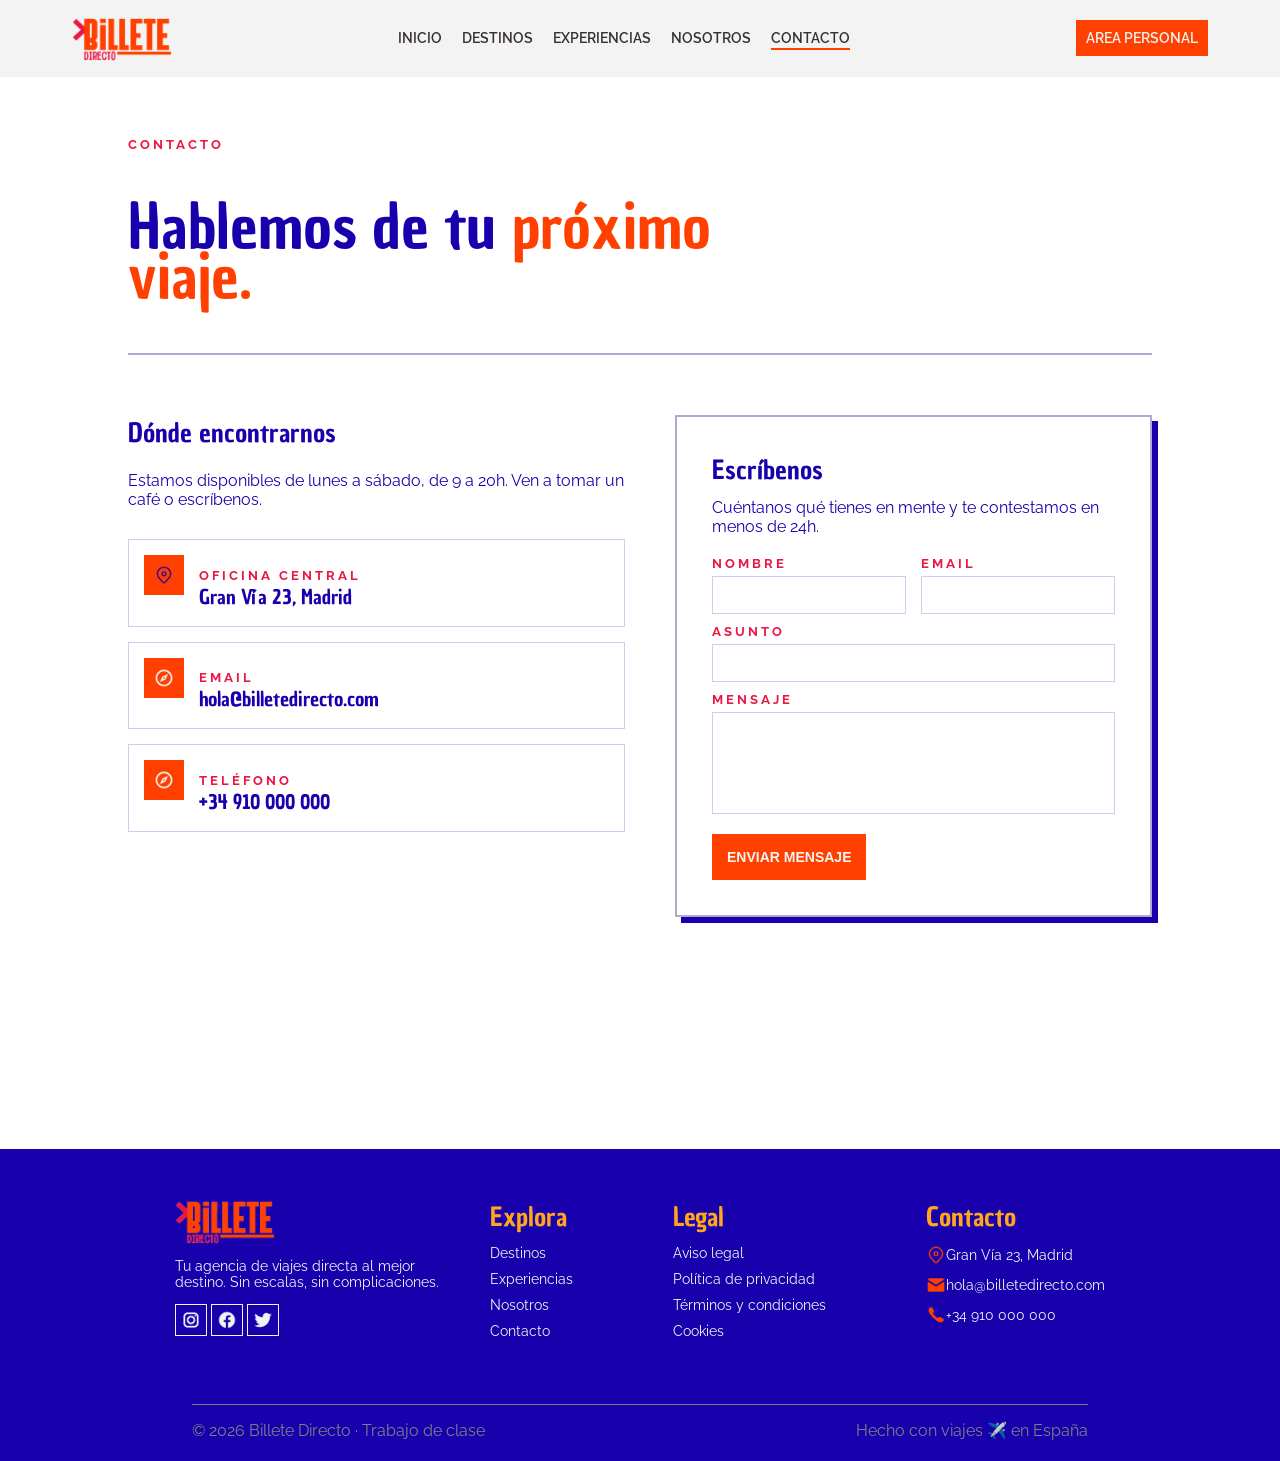
==== contacto.html @ 5093c354 "Update contanct information" ====
<!DOCTYPE html>
<html lang="en">

<head>
    <meta charset="UTF-8">
    <meta name="viewport" content="width=device-width, initial-scale=1.0">
    <title>Contacto</title>
    <link rel="stylesheet" href="styles.css">
    <link rel="stylesheet" href="stylesQuery.css">
</head>

<body>
    <header>
        <div class="header__contain">
            <img class="logo" src="/Images/logo_billeteDirecto.png" alt="">

            <div class="menu__hamburguesa" id="menu__icon">
                <img class="menu__hamburguesaImg" src="/Images/icons/menu-alt.svg" alt="Abrir menú">
            </div>

            <nav class="header__nav">
                <ul class="nav__container">
                    <li><a class="nav__text" href="index_l.html">INICIO</a></li>
                    <li><a class="nav__text" href="destinos.html">DESTINOS</a></li>
                    <li><a class="nav__text" href="experiencias.html">EXPERIENCIAS</a></li>
                    <li><a class="nav__text" href="nosotros.html">NOSOTROS</a></li>
                    <li><a class="nav__text" href="contacto.html">CONTACTO</a></li>
                    <li class="only-mobile">
                        <a class="button button--orange" href="">AREA PERSONAL</a>
                    </li>
                </ul>
            </nav>

            <a class="button button--orange button--movement button__mobile" href="">AREA PERSONAL</a>

        </div>

    </header>
    <section class="c-title">
        <p class="tag">Contacto</p>
        <h1 class="title">Hablemos de tu <span class="txt--orange"> próximo <br> viaje. </span></h1>
    </section>
    <section class="c-content">
        <div class="c-content__info">
            <h3 class="heading">Dónde encontrarnos</h3>
            <p class="text__m">Estamos disponibles de lunes a sábado, de 9 a 20h. Ven a tomar un café o escríbenos.</p>
            <ul class="c-content__list">
                <li class="c-content__item">
                    <img class="c-content__icon" src="Images/icons/ubication-blue.png" alt="Icono de ubicación">
                    <div class="c-content__details">
                        <p class="tag">Oficina central</p>
                        <h3 class="heading heading--small">Gran Vía 23, Madrid</h3>
                    </div>
                </li>
                <li class="c-content__item">
                    <img class="c-content__icon" src="Images/icons/compass.png" alt="Icono de un sobre">
                    <div class="c-content__details">
                        <p class="tag">Email</p>
                        <h3 class="heading heading--small">hola@billetedirecto.com</h3>
                    </div>
                </li>
                <li class="c-content__item">
                    <img class="c-content__icon" src="Images/icons/compass.png" alt="Icono de un teléfono">
                    <div class="c-content__details">
                        <p class="tag">Teléfono</p>
                        <h3 class="heading heading--small">+34 910 000 000</h3>
                    </div>
                </li>
            </ul>
            <div class="c-content__map">
                <iframe title="Mapa Billete Directo" src="https://www.openstreetmap.org/export/embed.html?bbox=-3.7104%2C40.4176%2C-3.6972%2C40.4246&layer=mapnik&marker=40.4211%2C-3.7038" loading="lazy"></iframe>
            </div>
        </div>
        <form class="c-content__form" action="https://formsubmit.co/your@email.com" method="POST">
            <h3 class="subtitle">Escríbenos</h3>
            <p class="text__m">Cuéntanos qué tienes en mente y te contestamos en menos de 24h.</p>
            <div class="c-content__row">
                <label class="c-content__field">
                    <span class="tag">Nombre</span>
                    <input class="c-content__input" type="text" name="name" required>
                </label>
                <label class="c-content__field">
                    <span class="tag">Email</span>
                    <input type="email" class="c-content__input" name="email" required>
                </label>
            </div>
            <label class="c-content__field">
                <span class="tag">Asunto</span>
                <input class="c-content__input" required>
            </label>
            <label class="c-content__field">
                <span class="tag">Mensaje</span>
                <textarea rows="5" class="c-content__textarea" required></textarea>
            </label>
            <button type="submit" class="button button--orange">Enviar mensaje</button>
        </form>
    </section>
    <footer class="footer">
        <div class="footer__top">
            <div class="footer__column">
                <img class="logo" src="/Images/logo_billeteDirecto.png" alt="Logotipo de Billete Directo">
                <p class="text--white">Tu agencia de viajes directa al mejor <br> destino. Sin escalas, sin
                    complicaciones.</p>
                <div class="footer__icons">
                    <img class="footer__icon footer__icon--media" src="Images/icons/instagram.png" alt="Logo Instagram">
                    <img class="footer__icon footer__icon--media" src="Images/icons/facebook.png" alt="Logo Facebook">
                    <img class="footer__icon footer__icon--media" src="Images/icons/twitter.png" alt="Logo Twitter">
                </div>
            </div>
            <div class="footer__info">
                <div class="footer__column">
                    <h3 class="heading heading--footer">Explora</h3>
                    <a href="" class="footer__link">Destinos</a>
                    <a href="" class="footer__link">Experiencias</a>
                    <a href="" class="footer__link">Nosotros</a>
                    <a href="" class="footer__link">Contacto</a>
                </div>
                <div class="footer__column">
                    <h3 class="heading heading--footer">Legal</h3>
                    <a href="" class="text__footer">Aviso legal</a>
                    <a href="" class="text__footer">Política de privacidad</a>
                    <a href="" class="text__footer">Términos y condiciones</a>
                    <a href="" class="text__footer">Cookies</a>
                </div>
                <div class="footer__column">
                    <h3 class="heading heading--footer">Contacto</h3>
                    <p class="text__footer">
                        <img class="footer__icon" src="/Images/icons/ubication.png" alt="Icono de ubicacion">
                        Gran Vía 23, Madrid
                    </p>
                    <p class="text__footer">
                        <img class="footer__icon" src="/Images/icons/mail.png" alt="Icono de correo electrónico">
                        hola@billetedirecto.com
                    </p>
                    <p class="text__footer">
                        <img class="footer__icon" src="/Images/icons/phone.png" alt="Icono de un teléfono">
                        +34 910 000 000
                    </p>
                </div>
            </div>
        </div>
        <div class="footer__bottom">
            <p class="text__m text__m--grey">© 2026 Billete Directo · Trabajo de clase</p>
            <p class="text__m text__m--grey">Hecho con viajes ✈️ en España</p>
        </div>
    </footer>
    <script src="script.js"></script>
</body>

</html>
---- styles.css ----
@import url('https://fonts.googleapis.com/css2?family=Chau+Philomene+One&family=Raleway:ital,wght@0,100..900;1,100..900&display=swap');

:root {
    --font_title: "Chau Philomene One", sans-serif;
    --font_text: "Raleway", sans-serif;
    --color_primary: #ea1744;
    --color_secondary: #ff4000;
    --color_tertiary: #ffa51f;
    --color_fourth: #1800ad; /* usado en el prototipo 0B0054 */
    --color_black: rgb(55, 48, 48);
    --color_white: rgb(243, 243, 243);
    --color_contrast: rgb(57, 44, 140, 0.4);
}

body {
    margin: 0;
    padding: 0;
    font-family: var(--font_text);
    font-size: 14px;
    overflow-x: hidden;
    color: var(--color_fourth);
}

/* #region ELEMENTS */

.logo{
    width: 100px;
    height: auto;
}

.button{
    color: var(--color_white);
    padding: 10px;
    display: inline-block;
    transition: transform 0.3s ease;
    font-weight: 600;
    font-size: 14px;
}

.button--orange{
    background-color: var(--color_secondary);
}

.button--orange:hover{
    background-color: var(--color_primary);
}

.button--white{
    background-color: rgba(0, 0, 0, 0);
    border: 1px solid var(--color_white);
}

.button--white:hover{
    background-color: var(--color_primary);
}

.button--blue{
    background-color: var(--color_fourth);
}
.button--blue:hover{
    background-color: var(--color_secondary);
}

.button--movement:hover{
    transform: translateY(-3px);
}

.button--experiences{
    display: flex;
    justify-content: center;
    align-items: center;
    font-weight: bold;
    padding: 10px;
    padding-left: 30px;
    padding-right: 30px;
    letter-spacing: 3px;
}

/* Esto hay que revisarlo porque es para darle color a la barra de desplazamiento lateral pero por ahora no funciona */
::-webkit-scrollbar-thumb {
    background: var(--color_fourth);
    border-radius: 0;
}

::-webkit-scrollbar-track {
    background: #fdfbf7;
}

/* #endregion */

/* #region TEXT*/

a {
    text-decoration: none;
}

ul, nav{
    list-style: none;
}

ul, nav{
    list-style: none;
}

h1{
    font-family: var(--font_title);
    color: var(--color_fourth);
    font-size: 3.8rem;
    line-height: 50px;
    font-weight: 500;
}

h2 {
    font-family: var(--font_title);
    font-size: 3rem;
    line-height: 50px;
    font-weight: 500;
}

h3 {
    font-family: var(--font_title);
    font-size: 26px;
    font-weight: 500;
}

.tag{
    color: var(--color_primary);
    font-family: var(--font_text);
    text-transform: uppercase;
    font-weight: 700;
    letter-spacing: 3px;
    font-size: 0.8rem;
}

.subtitle{
    margin: 0;
}

.heading{
    margin: 0px;
}

.heading--footer{
    color:var(--color_tertiary);
    margin-bottom: 10px;
    margin-top: 0px;
}

.heading--small{
    font-size: 20px !important;
}

.text__m{
    font-size: 16px;
}

.text__m--experiences{
    text-align: center;
    margin-bottom: 30px;
}

.text__m--grey{
    color: rgb(128, 127, 134);
}

.txt--orange{
    color: var(--color_secondary);
}

.txt--white{
    color: var(--color_white);
}

.txt--yellow{
    color: var(--color_tertiary);
}

/* #endregion */

/* #region ---------------------------------HEADER-------------------------------- */

header{
    align-items: center;
    background-color: var(--color_white);
    width: 100%;
}

.header__contain{
    display: flex;
    align-items: center;
    justify-content: space-between;
    padding: 1rem 2rem;
    max-width: 1200px;  /* El ancho máximo que quieras que tenga tu web */
    margin: 0 auto;     /* Centra el bloque en la pantalla sin romper el width */
    box-sizing: border-box;
    position: relative;

}

.header__nav{
    display: flex;
    width: auto;
}

.nav__container{
    display: flex;
    justify-content: center;
    align-items: center;
    margin: 0;
    padding: 0;
    gap: 20px;
    
}

.nav__text{
    color: var(--color_black);
    font-family: var(--font_text);
    font-weight: 600;
    font-size: 14px;
    padding-bottom: 2px;
    border-bottom: 2px solid transparent;
}

.nav__text:hover,
.nav__text.active{
    border-bottom: 2px solid var(--color_secondary);
    
}

.menu__hamburguesa{
    display: none;
    cursor: pointer;
}

.menu__hamburguesaImg {
    width: 30px;
}

.only-mobile{
    display: none;
}

/* #endregion */

/* #region ---------------------------------FOOTER-------------------------------- */

.footer {
    width: 100%;
    background-color: var(--color_fourth);
    display: flex;
    flex-direction: column;
    justify-content: space-between;
    align-items: center;
    color: var(--color_white);
}

.footer__top{
    width: 80%;
    display: flex;
    justify-content: center;
    align-items:start;
    gap: 5%;
    margin: 50px;
}

.footer__info{
    width: max-content;
    min-width: 60%;
    display: flex;
    justify-content: space-between;
    align-items:start;
    margin: 0px;
}

.footer__column{
    display: flex;
    flex-direction: column;
}

.footer__bottom {
    width: 70%;
    display: flex;
    justify-content: space-between;
    align-items: center;
    margin: 5px;
    border-top: 1px solid rgb(128, 127, 134);
}

.footer__icon{
    width: 20px;
    padding: 0px;
}

.footer__icon--media{
    border: 1px solid var(--color_white);
    padding: 5px;
}

.footer__icon--media:hover{
    background-color: var(--color_secondary);
}

.footer__link{
    color: var(--color_white);
    margin-bottom: 10px;
}

.footer__link:hover{
    color: var(--color_tertiary);
}

.text__footer{
    color: var(--color_white);
    margin: 0px;
    margin-bottom: 10px;
    display: flex;
    align-items: center;
}

/* #endregion */

/* #region -------------------------PAGINA DE EXPERIENCIAS------------------------- */
/* ---------------------------------HERO-------------------------------- */

.e-hero{ /* Todos los ssection deben ser width 80% */
    display: flex;
    flex-direction: column;
    justify-content: center;
    width: 80%;
}

.a-hero_title{
    color: var(--color_secondary);
    text-shadow: 2px 3px 0px rgb(70, 70, 70, 0.75);
    font-size: 60px;
}

/* ---------------------------------Destinations-------------------------------- */

.a-destinations {
    display: flex;
    flex-direction: column;

}

.a-destinations__banners {
    display: flex;
    flex-direction: column;
    justify-content: center;
    align-items: center;
}

.a-destinations__title{
    width: 93.5%;
    text-align: left;
    color: var(--color_secondary);
}

.a-carrousel {
    display: flex;
    justify-content: center;
    align-items: center;
    width: 95%;
}

.a-carrousel__card {
    display: flex;
    flex-direction: column;
    align-items: center;
    border-radius: 20px;
    width: 24.7%;
    min-width: 16, 7%;

    padding: 0 12px;
    overflow: hidden;
    position: relative;

}

.a-carrousel__img-container {
    width: 100%;
    height: 100%;
    border-radius: 10px;
    overflow: hidden;
    position: relative;
}

.a-carrousel__img {
    display: block;
    object-fit: cover;
    width: 100%;
    height: 100%;
    border-radius: 10px;
    transition: transform .3s ease-in-out;

}

.a-carrousel__img:hover {
    transform: scale(1.15);
}

.a-carrousel__text {
    margin-top: 10px;
    font-weight: 700;
    width: 100%;
    text-align: left;
}

.a-carrousel__text--small{
    margin: 0;
    font-weight: 500;
    color: var(--color_contrast);
    width: 100%;
    text-align: left;
}

/* #endregion */

/* #region ---------------------------------HOME - ALEJANDRO-------------------------------- */
.destinations{
    display: flex;
    flex-direction: column;
    align-items: center;
    justify-content: center;
    width: 100%;
    margin-top: 100px;
}

.destinations__container{
    display: flex;
    flex-direction: column;
    width: 80%;
    gap: 5px;
}

.destinations__top{
    display: flex;
    justify-content: space-between;
    align-items:end;
}

.destinations__button{
    font-family: var(--font_text);
    background-color: transparent;
    font-size: 0.9rem;
    font-weight: 700;
    border: none;
    letter-spacing: 2px;
    display: flex;
    align-items: center;
    justify-content: center;
    gap: 10px;
}

.destinations__arrow{
    width: 24px;
    height: 24px;
    fill: none;
    stroke: currentColor;
    stroke-width: 2;
}

.destinations__cards{
    display: grid;
    grid-template-columns: repeat(3, 1fr);
    gap: 30px;
    width: 100%;
    margin-top: 50px;
}

.card{
    border: 2px solid var(--color_contrast);
    width: 100%;
}

.card--padding{
    padding: 20px;
}

.card__img{
    width: 100%;
    height: 250px;
    object-fit: cover;
}

.card__texts{
    padding: 5px 25px;
}

.card__text{
    letter-spacing: 1px;
    font-size: 0.83rem;
    margin-bottom: -25px;
}

.card__text2{
    font-size: 0.9rem;
    margin-top: -20px;
}

.card__price{
    display: flex;
    justify-content: space-between;
    align-items: center;
    padding: 0 25px;
    height: 80px;
}

.card__text--price{
    color: rgb(153, 153, 153);
    margin: 0;
}

.card__priceText{
    color: var(--color_secondary);
    font-family: var(--font_title);
    font-size: 1.5rem;
    margin: 0;
}   

.card__divider{
    border: none;
    border-top: 1px solid var(--color_contrast);
    margin: 0;
    width: 90%;
    margin-left: 25px;
}

.card__tag{
    background-color: var(--color_secondary);
    color: white;
    padding: 6px 12px;
    letter-spacing: 2px;
    font-size: 0.75rem;
    margin-bottom: -25px;
    font-weight: 600;
    width: fit-content;
    position: relative;
    bottom: 235px;
    left: 20px;
}

.card__tag--rating{
    background-color: white;
    font-weight: 700;
    bottom: 50px;
    left: 430px;
}

/* #endregion */

/* #region ---------------------------------HOME - LAURA-------------------------------- */

.travel{
    width: 100%;
    display: flex;
    flex-direction: column;
    align-items: center;
    margin-bottom: 40px;
}

.travel__container{
    width: 80%;
}

.travel__items{
    display: flex;
    justify-content: space-between;
    align-items: center;
    gap: 20px;
    margin: 20px;
    margin-top: 40px;
}

.travel__icon{
    width: 25px;
    background-color: var(--color_secondary);
    padding: 15px;
    margin-bottom: 10px;
}

.experiences{
    width: 100%;
    background-color: var(--color_tertiary);
    display: flex;
    flex-direction: column;
    justify-content: center;
    align-items: center;
    padding-top: 90px;
    padding-bottom: 90px;
}

/* #endregion */


/* #region --------------------------------- CONTACTO -------------------------------- */

.c-title{
    width: 80%;
    margin: 60px auto 30px auto;
    justify-content: center;
    align-items: center;
    border-bottom: 2px solid var(--color_contrast);
}

.c-content{
    width: 80%;
    margin: 60px auto 30px auto;
    display: flex;
    justify-content: center;
    align-items: flex-start;
    gap: 50px;
}

.c-content__info {
    width: 50%;
    display: flex;
    flex-direction: column;
    gap: 20px;
}

.c-content__info .heading {
    margin-bottom: 0px;
    margin-top: 0px;
}

.c-content__info .tag {
    margin-bottom: 0px;
}

.c-content__info .text__m {
    margin-bottom: 0px;
    margin-top: 0px;
}

.c-content__list {
    margin-top: 10px;
}

.c-content__form {
    width: 40%;
    display: flex;
    flex-direction: column;
    gap: 10px;
    padding: 35px;
    border: 2px solid var(--color_contrast);
    box-shadow: 6px 6px 0 var(--color_fourth);
}

.c-content__form .heading {
    margin-bottom: 0px;
}

.c-content__form .text__m {
    margin-top: 0px;
    margin-bottom: 10px;
}

.c-content__field {
    min-width: 0;
    gap: 3px;
}

.c-content__list {
    display: flex;
    flex-direction: column;
    gap: 15px;
    padding: 0;
}

.c-content__item {
    display: flex;
    align-items: flex-start;
    gap: 15px;
    border: 1px solid rgba(24, 0, 173, 0.2);
    padding: 15px;
}

.c-content__icon {
    width: 20px;
    padding: 10px;
    background-color: var(--color_secondary);
    flex-shrink: 0;
}

.c-content__details {
    display: flex;
    flex-direction: column;
}

.c-content__map iframe {
    width: 100%;
    height: 250px;
    border: none;
}

.c-content__row {
    display: flex;
    gap: 15px;
}

.c-content__field {
    display: flex;
    flex-direction: column;
    width: 100%;
    gap: 5px;
}

.c-content__input,
.c-content__textarea {
    min-width: 0;
    padding: 10px;
    border: 1px solid rgba(24, 0, 173, 0.2);
    font-family: var(--font_text);
}

.c-content__textarea {
    resize: none;
}

.c-content__form .button {
    border: 0px;
    margin-top: 10px;
    padding: 15px;
    width: fit-content;
    text-transform: uppercase;
}

/* #endregion*/


/* #region --------------------------------- LOG IN -------------------------------- */

.l-log {
    width: 100%;
    min-height: 85vh;
    display: flex;
}

.l-form {
    width: 30%;
    display: flex;
    flex-direction: column;
    justify-content: center;
    padding: 60px 80px;
    gap: 15px;
}

.l-form__row {
    display: flex;
    gap: 15px;
}

.l-form__field {
    display: flex;
    flex-direction: column;
    gap: 5px;
    width: 100%;
}

.l-form__input {
    width: 100%;
    padding: 12px;
    border: 1px solid rgba(24, 0, 173, 0.2);
    font-family: var(--font_text);
}

.l-form .button {
    margin-top: 10px;
    width: fit-content;
    min-width: 200px;
    padding: 15px;
    justify-content: center;
    border: 0px;
}

.l-img {
    width: 55%;
    background-image: url(Images/Amsterdam.png);
    display: flex;
    flex-direction: column;
    justify-content: space-between;
    align-items:flex-start;
    padding: 40px;
    gap: 20px;
}

.l-img__content{
    display: flex;
    flex-direction: column;
    gap: 10px;
}

.l-img .logo {
    width: 140px;
}

.l-img .title {
    margin: 0;
    color: var(--color_white);
}

.l-img p {
    color: var(--color_white);
}

/* #endregion */
---- stylesQuery.css ----
@media (max-width: 900px) {

    /* #region -----MENU HAMBURGUESA----- */
    
    .menu__hamburguesa {
        display: block;
    }

    .header__nav {
        display: none;
        position: absolute;
        top: 70px;
        /* Ajusta según la altura de tu header */
        left: 0;
        width: 100%;
        background-color: var(--color_white);
        box-shadow: 0 10px 15px rgba(0, 0, 0, 0.1);
        z-index: 100;
    }

    .header__nav.show {
        display: flex;
    }

    .nav__container {
        flex-direction: column;
        /* Lista hacia abajo */
        width: 100%;
        padding: 20px 0;
        gap: 15px;
    }

    .button__mobile {
        display: none;
    }

    .only-mobile {
        display: block;
        width: 100%;
        text-align: center;
        margin-top: 10px;
        /* Separación extra */
    }

    .button:hover {
        transform: inherit;
    }

    /* #endregion */

    /* #region -----FOOTER----- */

    .footer__top{
        flex-direction: column;
        align-items: center ;
    }

    .footer__info {
        width: 100%;
        min-width: auto;
        justify-content: space-between;
        gap: 30px;
        flex-wrap: wrap;
        margin-top: 20px;
        margin-bottom: 0px;
    }

    .footer__bottom{
        gap: 15px;
    }

    /* #endregion*/

}

@media (max-width:700px ){
    
    /* #region -----FOOTER----- */

    .footer__top {
        margin: 30px 20;
        gap: 30px;
    }

    /* #endregion */

    /* #region -----CONTACT----- */

    .c-title,
    .c-content {
        width: 90%;
    }

    .c-content {
        flex-direction: column;
        justify-content: center;
        align-items: center;
        gap: 40px;
    }

    .c-content__info,
    .c-content__form {
        width: 80%;
    }

    .c-content__row {
        flex-direction: column;
    }

    /* #endregion*/

    /* #region -----LOG IN----- */

    .l-log {
        flex-direction: column;
        overflow-x: hidden;
    }

    .l-form{
        width: 80%;
    }

    .l-form__input{
        width: 80%;
    }

    .l-img{
        display: none;
    }

    /* #endregion */

}

@media (max-width:600px ){

    /* #region ----- HOME - LAURA ----- */

    .travel__items {
        flex-direction: column;
        gap: 20px;
    }

    .travel__items .card {
        display: grid;
        grid-template-columns: auto 1fr;
        column-gap: 15px;
        row-gap: 8px;
        align-items: start;
    }

    .travel__icon {
        width: 22px;
        padding: 12px;
        margin-bottom: 12px;
        grid-row: 1 / 3;   
        margin: 0;
    }

    .travel__items .card h3 {
        grid-column: 2;
        margin: 0;
    }

    .travel__items .card p {
        grid-column: 2;
        margin: 0;
    }

    .subtitle {
        font-size: 2rem;
        line-height: 38px;
    }

    .heading {
        font-size: 22px;
    }

    .text__m {
        font-size: 15px;
        line-height: 24px;
    }

    /* #endregion */

}
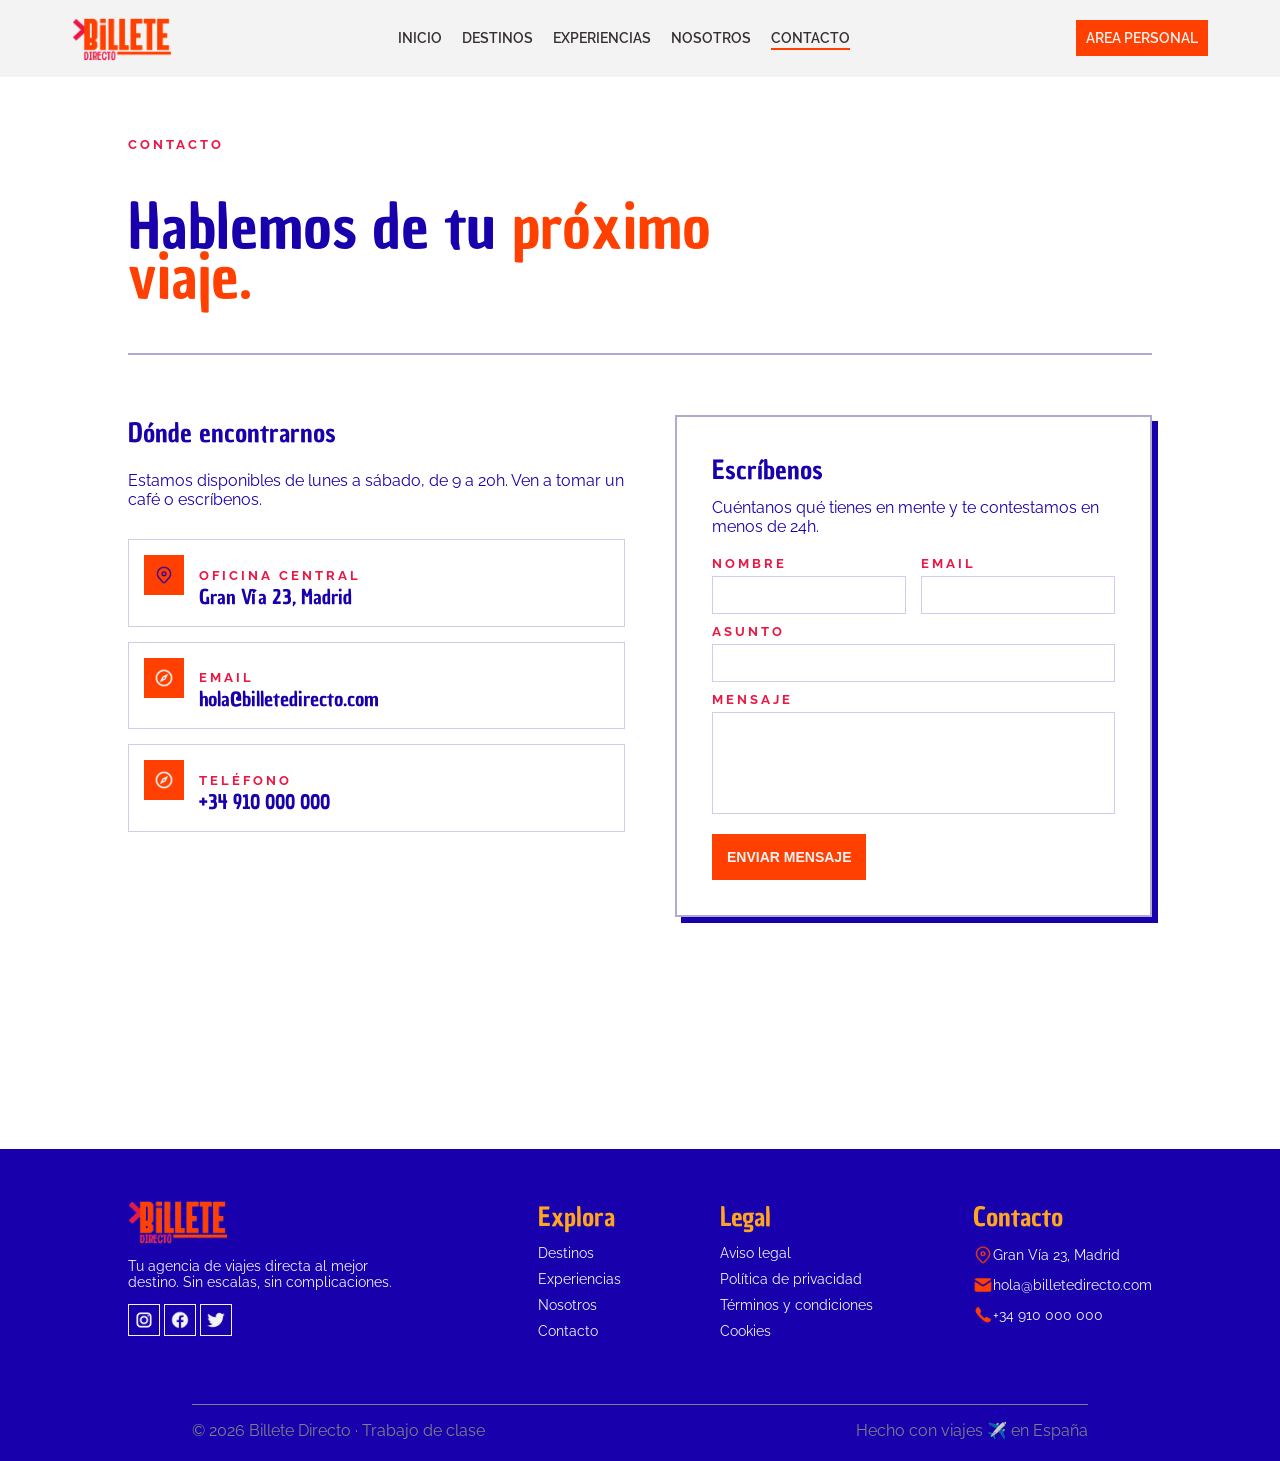
==== commit 9c6e317a: "update header" ====
--- a/contacto.html
+++ b/contacto.html
@@ -20,13 +20,13 @@
 
             <nav class="header__nav">
                 <ul class="nav__container">
-                    <li><a class="nav__text" href="index_l.html">INICIO</a></li>
+                    <li><a class="nav__text" href="index.html">INICIO</a></li>
                     <li><a class="nav__text" href="destinos.html">DESTINOS</a></li>
                     <li><a class="nav__text" href="experiencias.html">EXPERIENCIAS</a></li>
                     <li><a class="nav__text" href="nosotros.html">NOSOTROS</a></li>
                     <li><a class="nav__text" href="contacto.html">CONTACTO</a></li>
                     <li class="only-mobile">
-                        <a class="button button--orange" href="">AREA PERSONAL</a>
+                        <a class="button button--orange" href="registro.html">AREA PERSONAL</a>
                     </li>
                 </ul>
             </nav>
--- a/styles.css
+++ b/styles.css
@@ -6,7 +6,8 @@
     --color_primary: #ea1744;
     --color_secondary: #ff4000;
     --color_tertiary: #ffa51f;
-    --color_fourth: #1800ad; /* usado en el prototipo 0B0054 */
+    --color_fourth: #1800ad;
+    /* usado en el prototipo 0B0054 */
     --color_black: rgb(55, 48, 48);
     --color_white: rgb(243, 243, 243);
     --color_contrast: rgb(57, 44, 140, 0.4);
@@ -23,12 +24,12 @@
 
 /* #region ELEMENTS */
 
-.logo{
+.logo {
     width: 100px;
     height: auto;
 }
 
-.button{
+.button {
     color: var(--color_white);
     padding: 10px;
     display: inline-block;
@@ -37,35 +38,36 @@
     font-size: 14px;
 }
 
-.button--orange{
+.button--orange {
     background-color: var(--color_secondary);
 }
 
-.button--orange:hover{
+.button--orange:hover {
     background-color: var(--color_primary);
 }
 
-.button--white{
+.button--white {
     background-color: rgba(0, 0, 0, 0);
     border: 1px solid var(--color_white);
 }
 
-.button--white:hover{
+.button--white:hover {
     background-color: var(--color_primary);
 }
 
-.button--blue{
+.button--blue {
     background-color: var(--color_fourth);
 }
-.button--blue:hover{
+
+.button--blue:hover {
     background-color: var(--color_secondary);
 }
 
-.button--movement:hover{
+.button--movement:hover {
     transform: translateY(-3px);
 }
 
-.button--experiences{
+.button--experiences {
     display: flex;
     justify-content: center;
     align-items: center;
@@ -94,15 +96,17 @@
     text-decoration: none;
 }
 
-ul, nav{
+ul,
+nav {
     list-style: none;
 }
 
-ul, nav{
+ul,
+nav {
     list-style: none;
 }
 
-h1{
+h1 {
     font-family: var(--font_title);
     color: var(--color_fourth);
     font-size: 3.8rem;
@@ -123,7 +127,7 @@
     font-weight: 500;
 }
 
-.tag{
+.tag {
     color: var(--color_primary);
     font-family: var(--font_text);
     text-transform: uppercase;
@@ -132,16 +136,16 @@
     font-size: 0.8rem;
 }
 
-.subtitle{
+.subtitle {
     margin: 0;
 }
 
-.heading{
+.heading {
     margin: 0px;
 }
 
-.heading--footer{
-    color:var(--color_tertiary);
+.heading--footer {
+    color: var(--color_tertiary);
     margin-bottom: 10px;
     margin-top: 0px;
 }
@@ -150,28 +154,32 @@
     font-size: 20px !important;
 }
 
-.text__m{
+.heading--small{
+    font-size: 20px !important;
+}
+
+.text__m {
     font-size: 16px;
 }
 
-.text__m--experiences{
+.text__m--experiences {
     text-align: center;
     margin-bottom: 30px;
 }
 
-.text__m--grey{
+.text__m--grey {
     color: rgb(128, 127, 134);
 }
 
-.txt--orange{
+.txt--orange {
     color: var(--color_secondary);
 }
 
-.txt--white{
+.txt--white {
     color: var(--color_white);
 }
 
-.txt--yellow{
+.txt--yellow {
     color: var(--color_tertiary);
 }
 
@@ -179,40 +187,40 @@
 
 /* #region ---------------------------------HEADER-------------------------------- */
 
-header{
+header {
     align-items: center;
     background-color: var(--color_white);
     width: 100%;
 }
 
-.header__contain{
+.header__contain {
     display: flex;
     align-items: center;
     justify-content: space-between;
     padding: 1rem 2rem;
-    max-width: 1200px;  /* El ancho máximo que quieras que tenga tu web */
-    margin: 0 auto;     /* Centra el bloque en la pantalla sin romper el width */
+    max-width: 1200px; /* El ancho máximo que quieras que tenga tu web */
+    margin: 0 auto; /* Centra el bloque en la pantalla sin romper el width */
     box-sizing: border-box;
     position: relative;
 
 }
 
-.header__nav{
+.header__nav {
     display: flex;
     width: auto;
 }
 
-.nav__container{
+.nav__container {
     display: flex;
     justify-content: center;
     align-items: center;
     margin: 0;
     padding: 0;
     gap: 20px;
-    
-}
-
-.nav__text{
+
+}
+
+.nav__text {
     color: var(--color_black);
     font-family: var(--font_text);
     font-weight: 600;
@@ -222,12 +230,12 @@
 }
 
 .nav__text:hover,
-.nav__text.active{
+.nav__text.active {
     border-bottom: 2px solid var(--color_secondary);
-    
-}
-
-.menu__hamburguesa{
+
+}
+
+.menu__hamburguesa {
     display: none;
     cursor: pointer;
 }
@@ -236,7 +244,7 @@
     width: 30px;
 }
 
-.only-mobile{
+.only-mobile {
     display: none;
 }
 
@@ -254,12 +262,14 @@
     color: var(--color_white);
 }
 
-.footer__top{
+.footer__top {
     width: 80%;
     display: flex;
     justify-content: center;
     align-items:start;
     gap: 5%;
+    justify-content: space-between;
+    align-items: start;
     margin: 50px;
 }
 
@@ -286,30 +296,30 @@
     border-top: 1px solid rgb(128, 127, 134);
 }
 
-.footer__icon{
+.footer__icon {
     width: 20px;
     padding: 0px;
 }
 
-.footer__icon--media{
+.footer__icon--media {
     border: 1px solid var(--color_white);
     padding: 5px;
 }
 
-.footer__icon--media:hover{
+.footer__icon--media:hover {
     background-color: var(--color_secondary);
 }
 
-.footer__link{
+.footer__link {
     color: var(--color_white);
     margin-bottom: 10px;
 }
 
-.footer__link:hover{
+.footer__link:hover {
     color: var(--color_tertiary);
 }
 
-.text__footer{
+.text__footer {
     color: var(--color_white);
     margin: 0px;
     margin-bottom: 10px;
@@ -322,26 +332,53 @@
 /* #region -------------------------PAGINA DE EXPERIENCIAS------------------------- */
 /* ---------------------------------HERO-------------------------------- */
 
-.e-hero{ /* Todos los ssection deben ser width 80% */
-    display: flex;
-    flex-direction: column;
-    justify-content: center;
-    width: 80%;
-}
-
-.a-hero_title{
-    color: var(--color_secondary);
-    text-shadow: 2px 3px 0px rgb(70, 70, 70, 0.75);
-    font-size: 60px;
-}
-
-/* ---------------------------------Destinations-------------------------------- */
-
-.a-destinations {
-    display: flex;
-    flex-direction: column;
-
-}
+.e-title{
+    margin-top: 5px;
+    margin-bottom: 15px;
+}
+
+.e-hero{
+    display: flex;
+    flex-direction: column;
+    width: 100%;
+    justify-content: center;
+    align-items: center;
+}
+
+.e-hero__container{
+    display: flex;
+    flex-direction: column;
+    width: 80%;
+    justify-content: center;
+    border-bottom: 2px solid var(--color_contrast);
+    margin-top: 60px;
+}
+
+/* -----------------------------EXPERIENCES---------------------------- */
+
+.e-experiences{
+    display: flex;
+    flex-direction: column;
+    width: 100%;
+    justify-content: center;
+    align-items: center;
+}
+
+.e-experiencres__container{
+    display: flex;
+    flex-direction: column;
+    width: 80%;
+    justify-content: center;
+}
+
+.card.card__row{
+    display: flex;
+    flex-direction: row; /* Alinea imagen e info en horizontal */
+    align-items: stretch;
+    overflow: hidden;
+}
+
+/* #region OBSOLETO EXPERIENCIAS ---------------------------------Destinations-------------------------------- */
 
 .a-destinations__banners {
     display: flex;
@@ -350,7 +387,7 @@
     align-items: center;
 }
 
-.a-destinations__title{
+.a-destinations__title {
     width: 93.5%;
     text-align: left;
     color: var(--color_secondary);
@@ -406,7 +443,7 @@
     text-align: left;
 }
 
-.a-carrousel__text--small{
+.a-carrousel__text--small {
     margin: 0;
     font-weight: 500;
     color: var(--color_contrast);
@@ -417,7 +454,7 @@
 /* #endregion */
 
 /* #region ---------------------------------HOME - ALEJANDRO-------------------------------- */
-.destinations{
+.destinations {
     display: flex;
     flex-direction: column;
     align-items: center;
@@ -426,20 +463,20 @@
     margin-top: 100px;
 }
 
-.destinations__container{
+.destinations__container {
     display: flex;
     flex-direction: column;
     width: 80%;
     gap: 5px;
 }
 
-.destinations__top{
+.destinations__top {
     display: flex;
     justify-content: space-between;
-    align-items:end;
-}
-
-.destinations__button{
+    align-items: end;
+}
+
+.destinations__button {
     font-family: var(--font_text);
     background-color: transparent;
     font-size: 0.9rem;
@@ -450,55 +487,68 @@
     align-items: center;
     justify-content: center;
     gap: 10px;
-}
-
-.destinations__arrow{
+    color: var(--color_fourth);
+    transition: 0.2s;
+}
+
+.destinations__button:hover{
+    color: var(--color_secondary);
+}
+
+.destinations__button:hover .destinations__arrow{
+    transform: translateX(-5px);
+}
+
+.destinations__arrow {
     width: 24px;
     height: 24px;
     fill: none;
     stroke: currentColor;
     stroke-width: 2;
-}
-
-.destinations__cards{
+    transition: 0.2s;
+}
+
+.destinations__cards {
     display: grid;
     grid-template-columns: repeat(3, 1fr);
     gap: 30px;
     width: 100%;
-    margin-top: 50px;
-}
-
-.card{
+    margin: 50px 0 100px;
+}
+
+.card {
     border: 2px solid var(--color_contrast);
     width: 100%;
-}
-
-.card--padding{
+    background-color: white;
+    position: relative;
+}
+
+.card--padding {
     padding: 20px;
 }
 
-.card__img{
+.card__img {
     width: 100%;
     height: 250px;
     object-fit: cover;
 }
 
-.card__texts{
+.card__texts {
     padding: 5px 25px;
 }
 
-.card__text{
+.card__text {
     letter-spacing: 1px;
     font-size: 0.83rem;
     margin-bottom: -25px;
 }
 
-.card__text2{
+.card__text2 {
     font-size: 0.9rem;
     margin-top: -20px;
 }
 
-.card__price{
+.card__price {
     display: flex;
     justify-content: space-between;
     align-items: center;
@@ -506,19 +556,19 @@
     height: 80px;
 }
 
-.card__text--price{
+.card__text--price {
     color: rgb(153, 153, 153);
     margin: 0;
 }
 
-.card__priceText{
+.card__priceText {
     color: var(--color_secondary);
     font-family: var(--font_title);
     font-size: 1.5rem;
     margin: 0;
-}   
-
-.card__divider{
+}
+
+.card__divider {
     border: none;
     border-top: 1px solid var(--color_contrast);
     margin: 0;
@@ -526,7 +576,7 @@
     margin-left: 25px;
 }
 
-.card__tag{
+.card__tag {
     background-color: var(--color_secondary);
     color: white;
     padding: 6px 12px;
@@ -535,23 +585,90 @@
     margin-bottom: -25px;
     font-weight: 600;
     width: fit-content;
-    position: relative;
-    bottom: 235px;
+    position: absolute; 
+    top: 20px;       
     left: 20px;
 }
 
-.card__tag--rating{
+.card__tag--rating {
     background-color: white;
-    font-weight: 700;
+    font-weight: 800;
     bottom: 50px;
-    left: 430px;
+    color: var(--color_fourth);
+    left: auto;  
+    top: 200px;       /* Desactiva el left del tag base */
+    right: 20px;
+    height: 15px;
+}
+
+.tag--color {
+    color: var(--color_tertiary);
+}
+
+.subtitle--color {
+    color: var(--color_white);
+}
+
+.offers {
+    background:
+        radial-gradient(circle at top right, rgba(234, 23, 68, 0.55), transparent 20%),
+        radial-gradient(circle at bottom left, rgba(255, 64, 0, 0.55), transparent 20%),
+        var(--color_fourth);
+    width: 100%;
+    display: flex;
+    flex-direction: column;
+    align-items: center;
+    padding: 100px 0 90px;
+}
+
+.offers__container {
+    width: 80%;
+    display: flex;
+    flex-direction: column;
+}
+
+.offers__cards {
+    display: grid;
+    grid-template-columns: repeat(3, 1fr);
+    gap: 30px;
+    width: 100%;
+    margin-top: 50px;
+    align-items: center;
+    justify-content: center;
+}
+
+.card__price--offers {
+    margin-bottom: 15px;
+    height: 50px;
+}
+
+.card__priceText--offers {
+    font-size: 2rem;
+}
+
+
+.card__tag--offers {
+    background-color: var(--color_primary);
+    font-size: 1.3rem;
+    letter-spacing: 0;
+    padding: 7px 10px;
+}
+
+.card__priceCross{
+    text-decoration: line-through;
+    color: rgb(153, 153, 153);
+    font-size: 1rem;
+}
+
+.card__title{
+    margin: 0px 0 25px;
 }
 
 /* #endregion */
 
 /* #region ---------------------------------HOME - LAURA-------------------------------- */
 
-.travel{
+.travel {
     width: 100%;
     display: flex;
     flex-direction: column;
@@ -559,11 +676,11 @@
     margin-bottom: 40px;
 }
 
-.travel__container{
-    width: 80%;
-}
-
-.travel__items{
+.travel__container {
+    width: 80%;
+}
+
+.travel__items {
     display: flex;
     justify-content: space-between;
     align-items: center;
@@ -572,14 +689,14 @@
     margin-top: 40px;
 }
 
-.travel__icon{
+.travel__icon {
     width: 25px;
     background-color: var(--color_secondary);
     padding: 15px;
     margin-bottom: 10px;
 }
 
-.experiences{
+.experiences {
     width: 100%;
     background-color: var(--color_tertiary);
     display: flex;
@@ -806,3 +923,245 @@
 
 /* #endregion */
 
+
+/* #region ----- NOSTROS ----- */
+
+.n-history{
+    display: flex;
+    width: 100%;
+    align-items: center;
+    justify-content: center;
+    border-bottom: 2px solid var(--color_contrast);
+}
+
+.n-history__container{
+    display: flex;
+    flex-direction: row;
+    width: 80%;
+    align-items: center;
+    justify-content: space-between;
+    padding: 50px 0;
+}
+
+.n-history__text{
+    line-height: 22px;
+}
+
+.n-history__title{
+    line-height: 60px;
+    margin-top: 5px;
+}
+
+.n-history__titleColor {
+    color: var(--color_secondary);
+}
+
+.n-history__img{
+    height: 380px;
+    object-fit: cover;
+    width: 50%;
+    border: 2px solid var(--color_contrast);
+    box-shadow: 5px 5px var(--color_fourth);
+}
+
+.n-objectives{
+    display: flex;
+    width: 100%;
+    align-items: center;
+    justify-content: center;
+}
+
+.n-objectives__container{
+    padding: 50px;
+    display: flex;
+    flex-direction: column;
+    width: 80%;
+    justify-content: center;
+}
+
+.n-objectives__cards{
+    display: grid;
+    grid-template-columns: repeat(4, 1fr);
+    margin-top: 50px;
+    gap: 25px;
+}
+
+.n-objectives__card{
+    border: 2px solid var(--color_contrast);
+    padding: 30px;
+    line-height: 22px;
+}
+
+.n-objectives__icon{
+    width: 24px;
+    height: 24px;
+    fill: none;
+    background-color: var(--color_primary);
+    stroke: var(--color_white);
+    stroke-width: 2.5;
+    stroke-linecap: round; 
+    stroke-linejoin: round;
+    padding: 12px;
+    margin-bottom: 15px;
+}
+
+.n-numbers{
+    display: flex;
+    align-items: center;
+    justify-content: center;
+    width: 100%;
+    background-color: var(--color_tertiary);
+    padding: 50px 0;
+}
+
+.n-numbers__container{
+    display: flex;
+    flex-direction: column;
+    align-items: center;
+    justify-content: center;
+    width: 80%;
+    text-align: center;
+}
+
+.n-numbers__cards{
+    display: grid;
+    grid-template-columns: repeat(4, 1fr);
+    gap: 25px;
+    padding: 50px 0;
+}
+
+.n-numbers__card{
+    display: flex;
+    align-items: center;
+    justify-content: center;
+    flex-direction: column;
+    padding: 20px 55px 10px;
+    border: 2px solid var(--color_contrast);
+}
+
+.n-number__text{
+    font-weight: 700;
+}
+
+/* #endregion */
+
+/* #region ----- NOSOTROS ----- */
+
+.n-history{
+    display: flex;
+    width: 100%;
+    align-items: center;
+    justify-content: center;
+    border-bottom: 2px solid var(--color_contrast);
+}
+
+.n-history__container{
+    display: flex;
+    flex-direction: row;
+    width: 80%;
+    align-items: center;
+    justify-content: space-between;
+    padding: 50px 0;
+}
+
+.n-history__text{
+    line-height: 22px;
+}
+
+.n-history__title{
+    line-height: 60px;
+    margin-top: 5px;
+}
+
+.n-history__titleColor {
+    color: var(--color_secondary);
+}
+
+.n-history__img{
+    height: 380px;
+    object-fit: cover;
+    width: 50%;
+    border: 2px solid var(--color_contrast);
+    box-shadow: 5px 5px var(--color_fourth);
+}
+
+.n-objectives{
+    display: flex;
+    width: 100%;
+    align-items: center;
+    justify-content: center;
+}
+
+.n-objectives__container{
+    padding: 50px;
+    display: flex;
+    flex-direction: column;
+    width: 80%;
+    justify-content: center;
+}
+
+.n-objectives__cards{
+    display: grid;
+    grid-template-columns: repeat(4, 1fr);
+    margin-top: 50px;
+    gap: 25px;
+}
+
+.n-objectives__card{
+    border: 2px solid var(--color_contrast);
+    padding: 30px;
+    line-height: 22px;
+}
+
+.n-objectives__icon{
+    width: 24px;
+    height: 24px;
+    fill: none;
+    background-color: var(--color_primary);
+    stroke: var(--color_white);
+    stroke-width: 2.5;
+    stroke-linecap: round; 
+    stroke-linejoin: round;
+    padding: 12px;
+    margin-bottom: 15px;
+}
+
+.n-numbers{
+    display: flex;
+    align-items: center;
+    justify-content: center;
+    width: 100%;
+    background-color: var(--color_tertiary);
+    padding: 50px 0;
+}
+
+.n-numbers__container{
+    display: flex;
+    flex-direction: column;
+    align-items: center;
+    justify-content: center;
+    width: 80%;
+    text-align: center;
+}
+
+.n-numbers__cards{
+    display: grid;
+    grid-template-columns: repeat(4, 1fr);
+    gap: 25px;
+    padding: 50px 0;
+}
+
+.n-numbers__card{
+    display: flex;
+    align-items: center;
+    justify-content: center;
+    flex-direction: column;
+    padding: 20px 55px 10px;
+    border: 2px solid var(--color_contrast);
+}
+
+.n-number__text{
+    font-weight: 700;
+}
+
+/* #endregion */
--- a/stylesQuery.css
+++ b/stylesQuery.css
@@ -71,6 +71,34 @@
 
     /* #endregion*/
 
+    /* #region ----- HOME - ALEJANDRO ----- */
+
+    .destinations__cards {
+        grid-template-columns: repeat(2, 1fr);
+    }
+    
+    /* #endregion */
+
+    /* #region ----- NOSOTROS ----- */
+
+    .n-history__container{
+        flex-direction: column;
+    }
+
+    .n-history__img{
+        width: 80%;
+    }
+
+    .n-objectives__cards{
+        grid-template-columns: repeat(2, 1fr);
+    }
+
+    .n-numbers__cards{
+        grid-template-columns: repeat(2, 1fr);
+    }
+    
+    /* #endregion */
+
 }
 
 @media (max-width:700px ){
@@ -84,7 +112,26 @@
 
     /* #endregion */
 
-    /* #region -----CONTACT----- */
+    /* #region ----- HOME - ALEJANDRO ----- */
+
+    .destinations__cards {
+        grid-template-columns: repeat(1, 1fr);
+    }
+    
+    .offers__cards {
+        grid-template-columns: repeat(1, 1fr);
+    }
+
+    .destinations__top{
+        flex-direction: column;
+        align-items: start;
+        justify-content: start;
+        gap: 20px;
+    }
+
+    /* #endregion */
+
+/* #region -----CONTACT----- */
 
     .c-title,
     .c-content {
@@ -183,4 +230,12 @@
 
     /* #endregion */
 
+        /* #region ----- NOSOTROS ----- */
+
+    .n-objectives__cards{
+        grid-template-columns: repeat(1, 1fr);
+    }
+    
+    /* #endregion */
+
 }
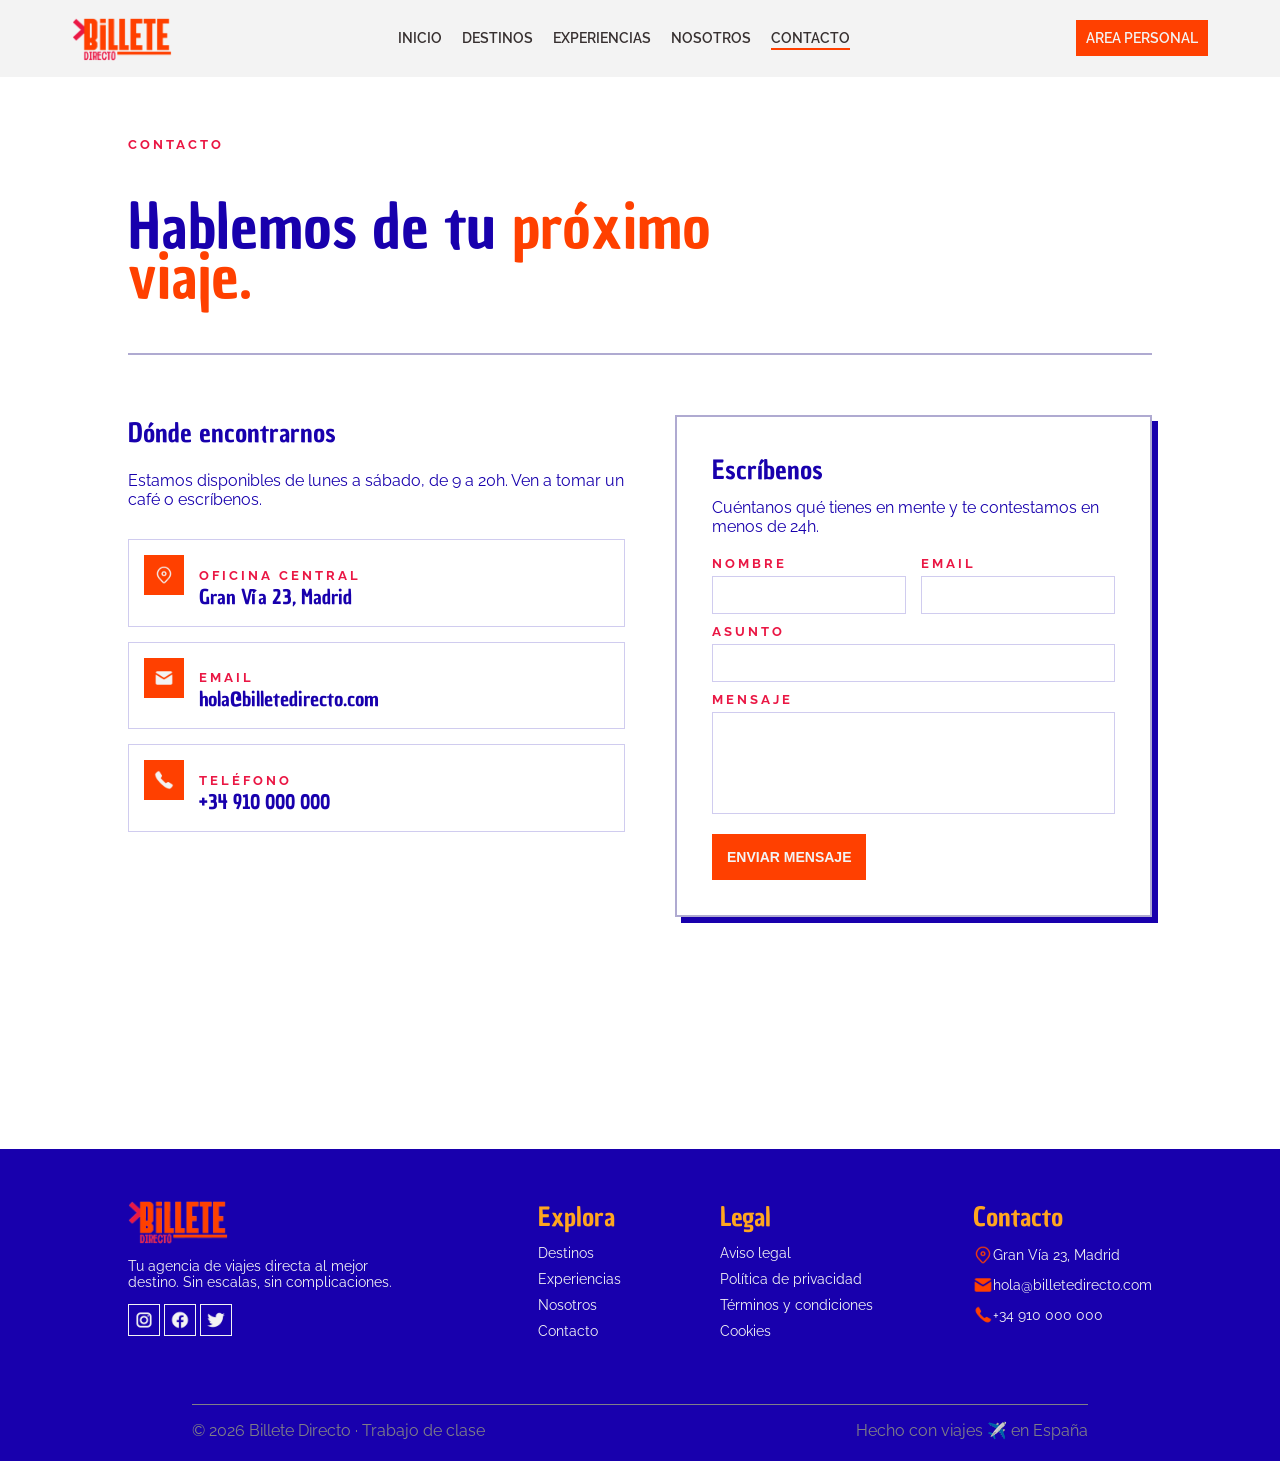
==== commit 0061b912: "Update contact icons" ====
--- a/contacto.html
+++ b/contacto.html
@@ -46,21 +46,21 @@
             <p class="text__m">Estamos disponibles de lunes a sábado, de 9 a 20h. Ven a tomar un café o escríbenos.</p>
             <ul class="c-content__list">
                 <li class="c-content__item">
-                    <img class="c-content__icon" src="Images/icons/ubication-blue.png" alt="Icono de ubicación">
+                    <img class="c-content__icon" src="Images/icons/ubication-white.png" alt="Icono de ubicación">
                     <div class="c-content__details">
                         <p class="tag">Oficina central</p>
                         <h3 class="heading heading--small">Gran Vía 23, Madrid</h3>
                     </div>
                 </li>
                 <li class="c-content__item">
-                    <img class="c-content__icon" src="Images/icons/compass.png" alt="Icono de un sobre">
+                    <img class="c-content__icon" src="Images/icons/mail-white.png" alt="Icono de un sobre">
                     <div class="c-content__details">
                         <p class="tag">Email</p>
                         <h3 class="heading heading--small">hola@billetedirecto.com</h3>
                     </div>
                 </li>
                 <li class="c-content__item">
-                    <img class="c-content__icon" src="Images/icons/compass.png" alt="Icono de un teléfono">
+                    <img class="c-content__icon" src="Images/icons/phone-white.png" alt="Icono de un teléfono">
                     <div class="c-content__details">
                         <p class="tag">Teléfono</p>
                         <h3 class="heading heading--small">+34 910 000 000</h3>
--- a/styles.css
+++ b/styles.css
@@ -845,6 +845,82 @@
 
 /* #endregion*/
 
+/* #region --------------------------------- DESTINOS -------------------------------- */
+
+.main__form {
+    background: url(Images/fondoForm.jpg) no-repeat center center fixed;
+    background-size: cover;
+    display: flex;
+    justify-content: center;
+    align-items: center;
+    min-height: 100%;
+    width: 100%;
+    box-sizing: border-box;
+    padding: 70px;
+}
+
+.form {
+    background-color: white;
+    padding: 40px;
+    border: 2px solid var(--color_contrast);
+    box-shadow: 0 10px 30px rgba(0,0,0,0.1);
+    max-width: 900px;
+    width: 95%;
+    margin: 0 auto;
+    box-sizing: border-box; 
+}
+
+.destination__grid {
+    display: grid;
+    grid-template-columns: repeat(4, 1fr); 
+    gap: 20px; 
+    margin-bottom: 30px;
+}
+
+.destination__input {
+    text-align: center;
+}
+
+.destination__input label {
+    display: block;
+    font-size: 14px;
+    font-weight: bold;
+    color: #333;
+    margin-bottom: 12px;
+}
+
+.destination__input-wrap input {
+    width: 100%;
+    padding: 12px;
+    border: 1px solid #ddd;
+    border-radius: 10px;
+    font-size: 14px;
+    outline: none;
+    text-align: center;
+    box-sizing: border-box; 
+}
+
+.form__action {
+    display: flex;
+    justify-content: center;
+}
+
+.button__search {
+    background-color: var(--color_secondary);
+    color: white;
+    border: none;
+    padding: 15px 60px;
+    font-size: 18px;
+    font-weight: bold;
+    cursor: pointer;
+}
+
+.button__search:hover {
+    background-color: var(--color_primary);
+}
+
+/* #endregion*/
+
 
 /* #region --------------------------------- LOG IN -------------------------------- */
 
--- a/stylesQuery.css
+++ b/stylesQuery.css
@@ -160,18 +160,35 @@
 
     .l-log {
         flex-direction: column;
+        justify-content: center;
+        align-items: center;
         overflow-x: hidden;
     }
 
-    .l-form{
-        width: 80%;
-    }
-
-    .l-form__input{
-        width: 80%;
-    }
-
-    .l-img{
+    .l-form {
+        width: 90%;
+        padding: 40px 30px;
+        align-items: center;
+    }
+
+    .l-form__row {
+        width: 100%;
+    }
+
+    .l-form__field {
+        width: 100%;
+    }
+
+    .l-form__input {
+        width: 100%;
+        box-sizing: border-box;
+    }
+
+    .l-form .button {
+        width: 100%;
+    }
+
+    .l-img {
         display: none;
     }
 
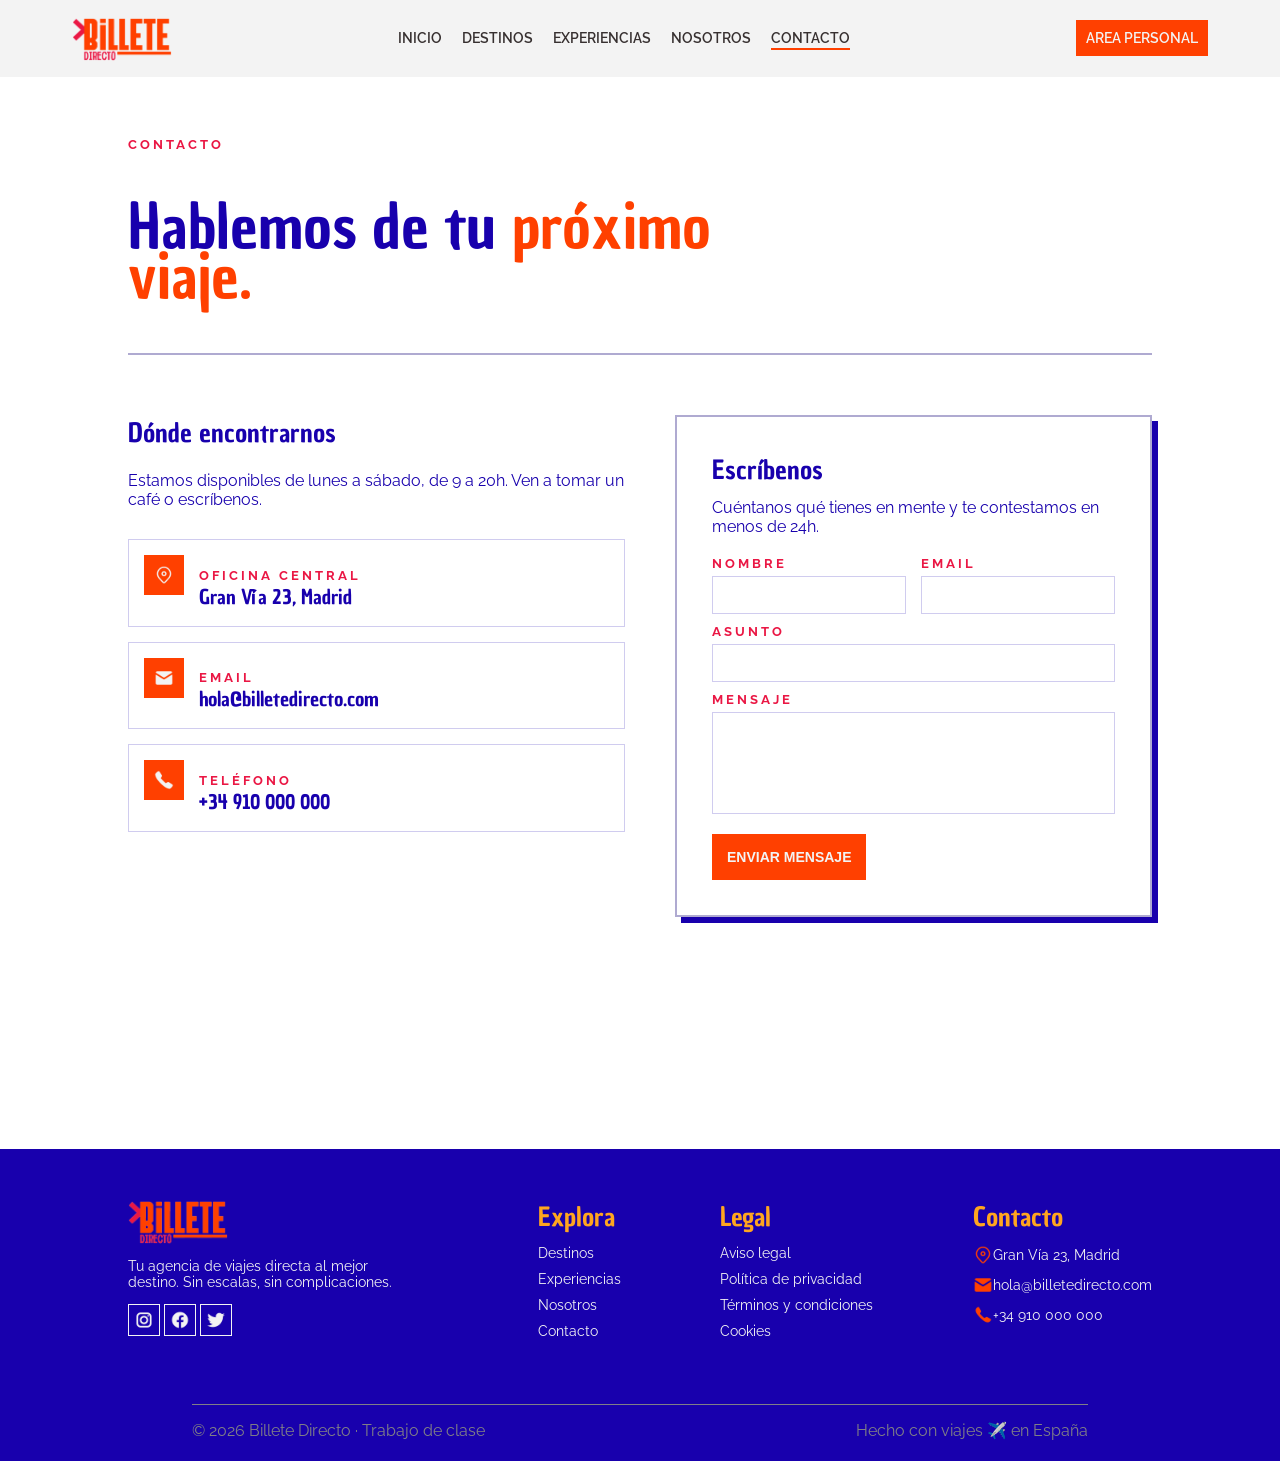
==== commit 5170ef80: "Update loading animation" ====
--- a/contacto.html
+++ b/contacto.html
@@ -10,7 +10,7 @@
 </head>
 
 <body>
-    <header>
+    <header class="hidden">
         <div class="header__contain">
             <img class="logo" src="/Images/logo_billeteDirecto.png" alt="">
 
@@ -36,11 +36,11 @@
         </div>
 
     </header>
-    <section class="c-title">
+    <section class="c-title hidden">
         <p class="tag">Contacto</p>
         <h1 class="title">Hablemos de tu <span class="txt--orange"> próximo <br> viaje. </span></h1>
     </section>
-    <section class="c-content">
+    <section class="c-content hidden">
         <div class="c-content__info">
             <h3 class="heading">Dónde encontrarnos</h3>
             <p class="text__m">Estamos disponibles de lunes a sábado, de 9 a 20h. Ven a tomar un café o escríbenos.</p>
@@ -95,7 +95,7 @@
             <button type="submit" class="button button--orange">Enviar mensaje</button>
         </form>
     </section>
-    <footer class="footer">
+    <footer class="footer hidden">
         <div class="footer__top">
             <div class="footer__column">
                 <img class="logo" src="/Images/logo_billeteDirecto.png" alt="Logotipo de Billete Directo">
@@ -146,5 +146,4 @@
     </footer>
     <script src="script.js"></script>
 </body>
-
 </html>
--- a/styles.css
+++ b/styles.css
@@ -79,13 +79,21 @@
 }
 
 /* Esto hay que revisarlo porque es para darle color a la barra de desplazamiento lateral pero por ahora no funciona */
+::-webkit-scrollbar {
+    width: 10px;
+}
+
 ::-webkit-scrollbar-thumb {
-    background: var(--color_fourth);
+    background-color: var(--color_fourth);
     border-radius: 0;
 }
 
+::-webkit-scrollbar-thumb:hover {
+    background-color: var(--color_secondary);
+}
+
 ::-webkit-scrollbar-track {
-    background: #fdfbf7;
+    background-color: #fdfbf7;
 }
 
 /* #endregion */
@@ -969,7 +977,15 @@
 
 .l-img {
     width: 55%;
-    background-image: url(Images/Amsterdam.png);
+    background:
+    linear-gradient(
+        to bottom,
+        rgba(255, 64, 0, 0.7),
+        rgba(11, 0, 84, 0.7)
+    ),
+    url(Images/photo-1488646953014-85cb44e25828.jpg);
+    background-repeat: no-repeat;
+    background-size: cover;
     display: flex;
     flex-direction: column;
     justify-content: space-between;
@@ -978,6 +994,10 @@
     gap: 20px;
 }
 
+/*
+absolute inset-0 bg-gradient-to-b from-[#FF4000]/70 to-[#0B0054]/70
+*/
+
 .l-img__content{
     display: flex;
     flex-direction: column;
@@ -1000,7 +1020,7 @@
 /* #endregion */
 
 
-/* #region ----- NOSTROS ----- */
+/* #region ----- NOSOTROS ----- */
 
 .n-history{
     display: flex;
@@ -1017,10 +1037,12 @@
     align-items: center;
     justify-content: space-between;
     padding: 50px 0;
+    gap: 50px;
 }
 
 .n-history__text{
     line-height: 22px;
+    width: 60%;
 }
 
 .n-history__title{
@@ -1240,4 +1262,18 @@
     font-weight: 700;
 }
 
-/* #endregion */+/* #endregion */
+
+
+.hidden {
+    opacity: 0;
+    transform: translateY(40px);
+    transition:
+        opacity 0.8s ease,
+        transform 0.8s ease;
+}
+
+.show {
+    opacity: 1;
+    transform: translateY(0);
+}
--- a/stylesQuery.css
+++ b/stylesQuery.css
@@ -10,7 +10,6 @@
         display: none;
         position: absolute;
         top: 70px;
-        /* Ajusta según la altura de tu header */
         left: 0;
         width: 100%;
         background-color: var(--color_white);
@@ -24,7 +23,6 @@
 
     .nav__container {
         flex-direction: column;
-        /* Lista hacia abajo */
         width: 100%;
         padding: 20px 0;
         gap: 15px;
@@ -39,7 +37,6 @@
         width: 100%;
         text-align: center;
         margin-top: 10px;
-        /* Separación extra */
     }
 
     .button:hover {
@@ -160,35 +157,18 @@
 
     .l-log {
         flex-direction: column;
-        justify-content: center;
-        align-items: center;
         overflow-x: hidden;
     }
 
-    .l-form {
-        width: 90%;
-        padding: 40px 30px;
-        align-items: center;
-    }
-
-    .l-form__row {
-        width: 100%;
-    }
-
-    .l-form__field {
-        width: 100%;
-    }
-
-    .l-form__input {
-        width: 100%;
-        box-sizing: border-box;
-    }
-
-    .l-form .button {
-        width: 100%;
-    }
-
-    .l-img {
+    .l-form{
+        width: 80%;
+    }
+
+    .l-form__input{
+        width: 80%;
+    }
+
+    .l-img{
         display: none;
     }
 
@@ -252,6 +232,10 @@
     .n-objectives__cards{
         grid-template-columns: repeat(1, 1fr);
     }
+
+    .n-numbers__cards{
+        grid-template-columns: repeat(1, 1fr);
+    }
     
     /* #endregion */
 
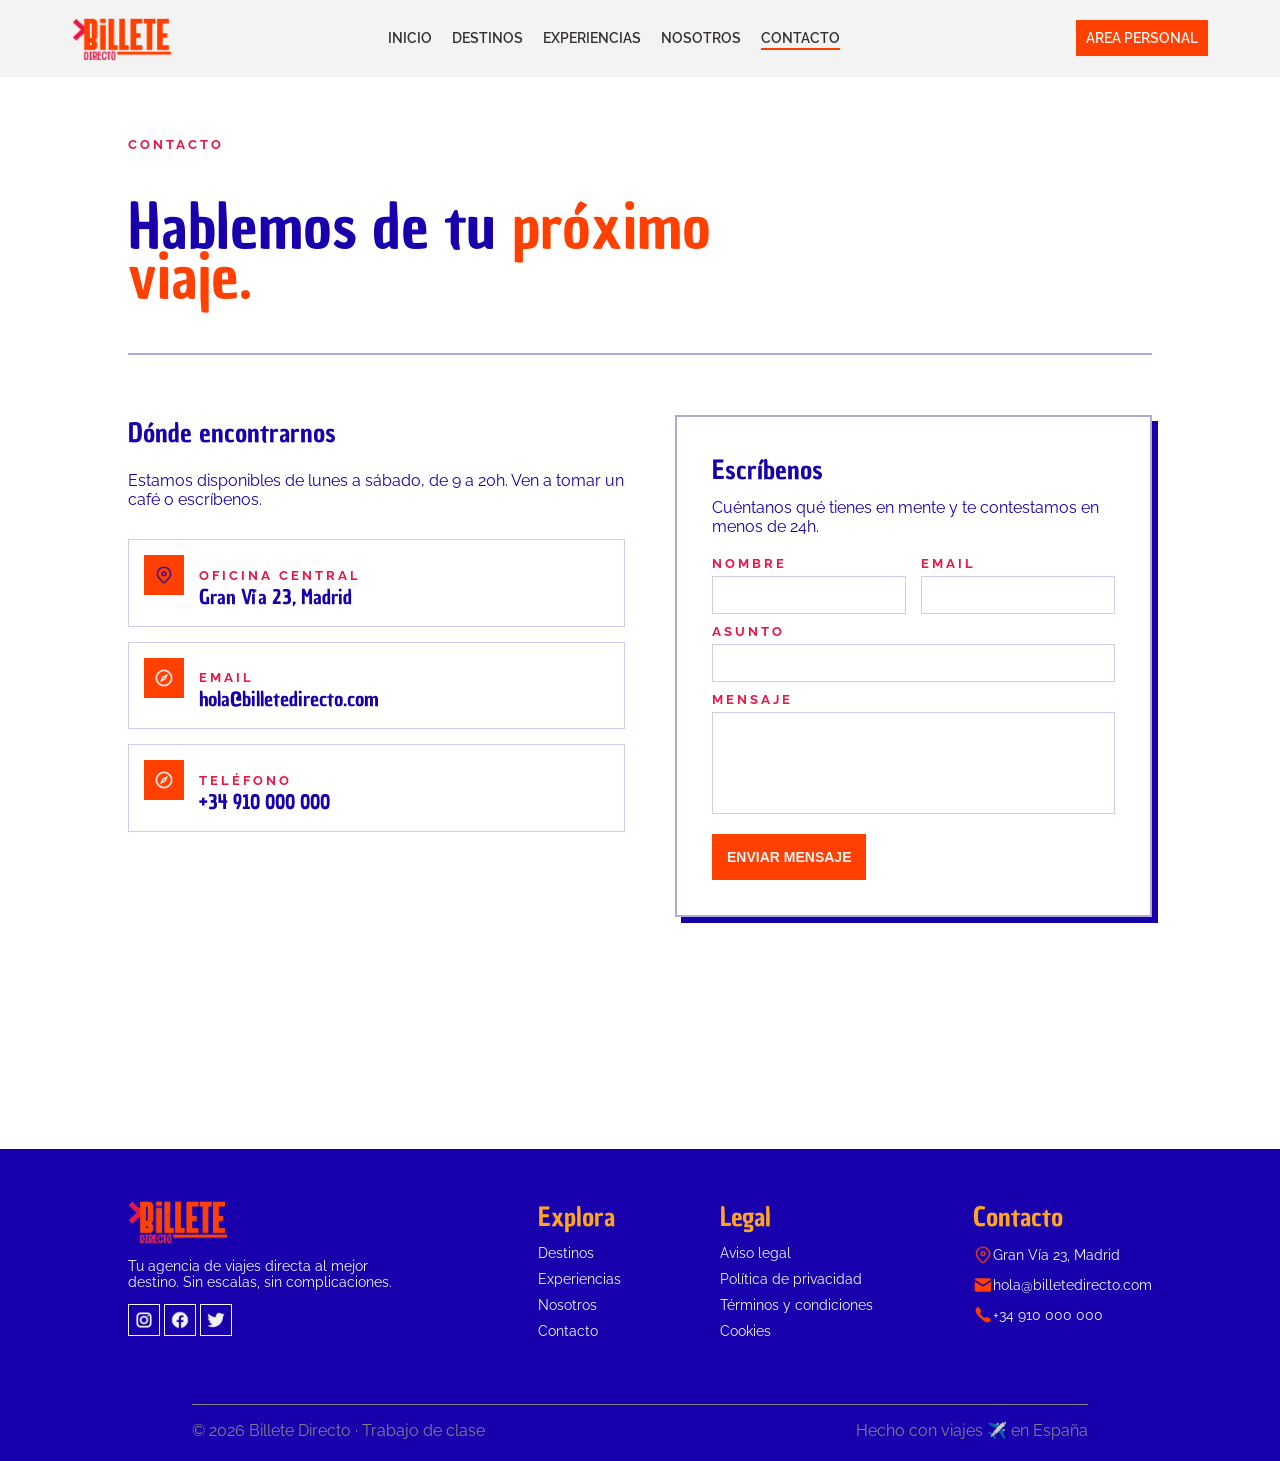
==== commit 75875e85: "Finish experiencias.html" ====
--- a/contacto.html
+++ b/contacto.html
@@ -10,7 +10,7 @@
 </head>
 
 <body>
-    <header class="hidden">
+    <header>
         <div class="header__contain">
             <img class="logo" src="/Images/logo_billeteDirecto.png" alt="">
 
@@ -31,36 +31,36 @@
                 </ul>
             </nav>
 
-            <a class="button button--orange button--movement button__mobile" href="">AREA PERSONAL</a>
+            <a class="button button--orange button--movement button__mobile" href="registro.html">AREA PERSONAL</a>
 
         </div>
 
     </header>
-    <section class="c-title hidden">
+    <section class="c-title">
         <p class="tag">Contacto</p>
         <h1 class="title">Hablemos de tu <span class="txt--orange"> próximo <br> viaje. </span></h1>
     </section>
-    <section class="c-content hidden">
+    <section class="c-content">
         <div class="c-content__info">
             <h3 class="heading">Dónde encontrarnos</h3>
             <p class="text__m">Estamos disponibles de lunes a sábado, de 9 a 20h. Ven a tomar un café o escríbenos.</p>
             <ul class="c-content__list">
                 <li class="c-content__item">
-                    <img class="c-content__icon" src="Images/icons/ubication-white.png" alt="Icono de ubicación">
+                    <img class="c-content__icon" src="Images/icons/ubication-blue.png" alt="Icono de ubicación">
                     <div class="c-content__details">
                         <p class="tag">Oficina central</p>
                         <h3 class="heading heading--small">Gran Vía 23, Madrid</h3>
                     </div>
                 </li>
                 <li class="c-content__item">
-                    <img class="c-content__icon" src="Images/icons/mail-white.png" alt="Icono de un sobre">
+                    <img class="c-content__icon" src="Images/icons/compass.png" alt="Icono de un sobre">
                     <div class="c-content__details">
                         <p class="tag">Email</p>
                         <h3 class="heading heading--small">hola@billetedirecto.com</h3>
                     </div>
                 </li>
                 <li class="c-content__item">
-                    <img class="c-content__icon" src="Images/icons/phone-white.png" alt="Icono de un teléfono">
+                    <img class="c-content__icon" src="Images/icons/compass.png" alt="Icono de un teléfono">
                     <div class="c-content__details">
                         <p class="tag">Teléfono</p>
                         <h3 class="heading heading--small">+34 910 000 000</h3>
@@ -95,7 +95,7 @@
             <button type="submit" class="button button--orange">Enviar mensaje</button>
         </form>
     </section>
-    <footer class="footer hidden">
+    <footer class="footer">
         <div class="footer__top">
             <div class="footer__column">
                 <img class="logo" src="/Images/logo_billeteDirecto.png" alt="Logotipo de Billete Directo">
@@ -146,4 +146,5 @@
     </footer>
     <script src="script.js"></script>
 </body>
+
 </html>
--- a/styles.css
+++ b/styles.css
@@ -79,21 +79,13 @@
 }
 
 /* Esto hay que revisarlo porque es para darle color a la barra de desplazamiento lateral pero por ahora no funciona */
-::-webkit-scrollbar {
-    width: 10px;
-}
-
 ::-webkit-scrollbar-thumb {
-    background-color: var(--color_fourth);
+    background: var(--color_fourth);
     border-radius: 0;
 }
 
-::-webkit-scrollbar-thumb:hover {
-    background-color: var(--color_secondary);
-}
-
 ::-webkit-scrollbar-track {
-    background-color: #fdfbf7;
+    background: #fdfbf7;
 }
 
 /* #endregion */
@@ -199,6 +191,9 @@
     align-items: center;
     background-color: var(--color_white);
     width: 100%;
+    position: sticky;
+    top: 0;
+    z-index: 1000;
 }
 
 .header__contain {
@@ -206,16 +201,16 @@
     align-items: center;
     justify-content: space-between;
     padding: 1rem 2rem;
-    max-width: 1200px; /* El ancho máximo que quieras que tenga tu web */
-    margin: 0 auto; /* Centra el bloque en la pantalla sin romper el width */
+    max-width: 1200px;
+    margin: 0 auto;
     box-sizing: border-box;
     position: relative;
-
 }
 
 .header__nav {
     display: flex;
-    width: auto;
+    justify-content: flex-end;
+    margin-right: 20px;
 }
 
 .nav__container {
@@ -225,6 +220,7 @@
     margin: 0;
     padding: 0;
     gap: 20px;
+    list-style: none;
 
 }
 
@@ -252,8 +248,16 @@
     width: 30px;
 }
 
+
 .only-mobile {
     display: none;
+
+}
+
+.button__mobile{
+    display: inline-block;
+    white-space: nowrap;
+    z-index: 1010;
 }
 
 /* #endregion */
@@ -358,8 +362,12 @@
     flex-direction: column;
     width: 80%;
     justify-content: center;
-    border-bottom: 2px solid var(--color_contrast);
     margin-top: 60px;
+    border-bottom: 1px solid var(--color_fourth);
+}
+
+.e-hero__text{
+    margin-bottom: 40px;
 }
 
 /* -----------------------------EXPERIENCES---------------------------- */
@@ -370,6 +378,12 @@
     width: 100%;
     justify-content: center;
     align-items: center;
+    padding-bottom: 85px;
+}
+
+.nacional{
+    background-color: var(--color_tertiary);
+
 }
 
 .e-experiencres__container{
@@ -379,87 +393,64 @@
     justify-content: center;
 }
 
+.e-experiencres__container .txt--blue{
+    margin-bottom: 0;
+}
+
+.e-experiencres__container .txt--orange{
+    margin-bottom: 0;
+}
+
 .card.card__row{
     display: flex;
-    flex-direction: row; /* Alinea imagen e info en horizontal */
-    align-items: stretch;
-    overflow: hidden;
-}
-
-/* #region OBSOLETO EXPERIENCIAS ---------------------------------Destinations-------------------------------- */
-
-.a-destinations__banners {
-    display: flex;
-    flex-direction: column;
-    justify-content: center;
-    align-items: center;
-}
-
-.a-destinations__title {
-    width: 93.5%;
-    text-align: left;
-    color: var(--color_secondary);
-}
-
-.a-carrousel {
-    display: flex;
-    justify-content: center;
-    align-items: center;
-    width: 95%;
-}
-
-.a-carrousel__card {
-    display: flex;
-    flex-direction: column;
-    align-items: center;
-    border-radius: 20px;
-    width: 24.7%;
-    min-width: 16, 7%;
-
-    padding: 0 12px;
-    overflow: hidden;
-    position: relative;
-
-}
-
-.a-carrousel__img-container {
-    width: 100%;
+    flex-direction: row;
+    height: 200px;
+    cursor: pointer;
+    margin-top: 0;
+}
+
+.card:hover {
+    transform: translateY(-10px);
+    box-shadow: 0 10px 20px rgba(0,0,0,0.1);
+}
+
+.card__row .card__img {
+    width: 45%;
     height: 100%;
-    border-radius: 10px;
-    overflow: hidden;
-    position: relative;
-}
-
-.a-carrousel__img {
-    display: block;
     object-fit: cover;
-    width: 100%;
-    height: 100%;
-    border-radius: 10px;
-    transition: transform .3s ease-in-out;
-
-}
-
-.a-carrousel__img:hover {
-    transform: scale(1.15);
-}
-
-.a-carrousel__text {
-    margin-top: 10px;
-    font-weight: 700;
-    width: 100%;
-    text-align: left;
-}
-
-.a-carrousel__text--small {
+}
+
+.card__row .card__texts {
+    padding: 20px;
+    display: flex;
+    flex-direction: column;
+    justify-content: space-between;
+}
+
+.card__row .card__title {
     margin: 0;
-    font-weight: 500;
-    color: var(--color_contrast);
-    width: 100%;
-    text-align: left;
-}
-
-/* #endregion */
+}
+
+.card__row .card__text2 {
+    margin: 5px 0;
+}
+
+.card__divider--short {
+    margin: 15px 0;
+}
+
+.card__footer {
+    display: flex;
+    justify-content: space-between;
+    align-items: center;
+}
+
+.e-experiences .offers__cards {
+    display: grid;
+    grid-template-columns: repeat(2, 1fr);
+    gap: 30px;
+    padding: 20px 0;
+}
 
 /* #region ---------------------------------HOME - ALEJANDRO-------------------------------- */
 .destinations {
@@ -526,6 +517,7 @@
 
 .card {
     border: 2px solid var(--color_contrast);
+    transition: transform 0.3s ease, box-shadow 0.3s ease;
     width: 100%;
     background-color: white;
     position: relative;
@@ -977,15 +969,7 @@
 
 .l-img {
     width: 55%;
-    background:
-    linear-gradient(
-        to bottom,
-        rgba(255, 64, 0, 0.7),
-        rgba(11, 0, 84, 0.7)
-    ),
-    url(Images/photo-1488646953014-85cb44e25828.jpg);
-    background-repeat: no-repeat;
-    background-size: cover;
+    background-image: url(Images/Amsterdam.png);
     display: flex;
     flex-direction: column;
     justify-content: space-between;
@@ -994,10 +978,6 @@
     gap: 20px;
 }
 
-/*
-absolute inset-0 bg-gradient-to-b from-[#FF4000]/70 to-[#0B0054]/70
-*/
-
 .l-img__content{
     display: flex;
     flex-direction: column;
@@ -1020,7 +1000,7 @@
 /* #endregion */
 
 
-/* #region ----- NOSOTROS ----- */
+/* #region ----- NOSTROS ----- */
 
 .n-history{
     display: flex;
@@ -1037,12 +1017,10 @@
     align-items: center;
     justify-content: space-between;
     padding: 50px 0;
-    gap: 50px;
 }
 
 .n-history__text{
     line-height: 22px;
-    width: 60%;
 }
 
 .n-history__title{
@@ -1262,18 +1240,4 @@
     font-weight: 700;
 }
 
-/* #endregion */
-
-
-.hidden {
-    opacity: 0;
-    transform: translateY(40px);
-    transition:
-        opacity 0.8s ease,
-        transform 0.8s ease;
-}
-
-.show {
-    opacity: 1;
-    transform: translateY(0);
-}+/* #endregion */
--- a/stylesQuery.css
+++ b/stylesQuery.css
@@ -232,10 +232,6 @@
     .n-objectives__cards{
         grid-template-columns: repeat(1, 1fr);
     }
-
-    .n-numbers__cards{
-        grid-template-columns: repeat(1, 1fr);
-    }
     
     /* #endregion */
 
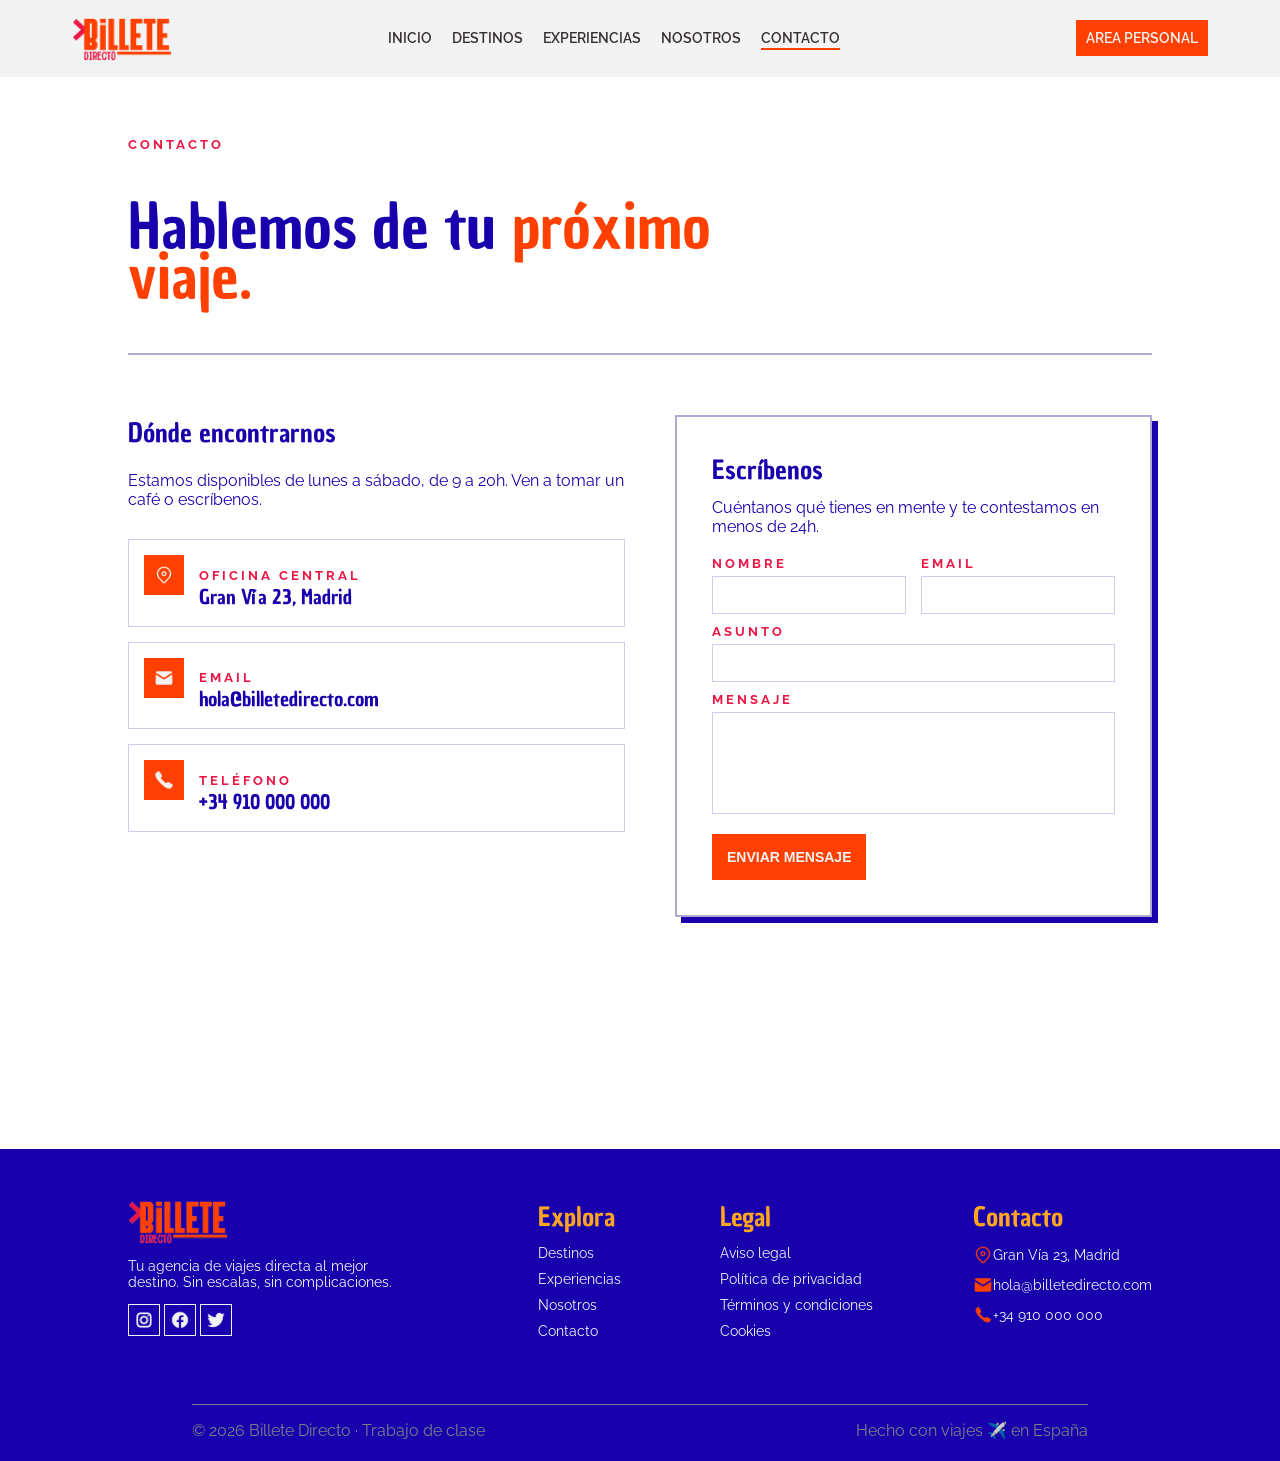
==== commit 6b5d429f: "Merge branch 'feature/laura'" ====
--- a/contacto.html
+++ b/contacto.html
@@ -10,7 +10,7 @@
 </head>
 
 <body>
-    <header>
+    <header class="hidden">
         <div class="header__contain">
             <img class="logo" src="/Images/logo_billeteDirecto.png" alt="">
 
@@ -36,31 +36,31 @@
         </div>
 
     </header>
-    <section class="c-title">
+    <section class="c-title hidden">
         <p class="tag">Contacto</p>
         <h1 class="title">Hablemos de tu <span class="txt--orange"> próximo <br> viaje. </span></h1>
     </section>
-    <section class="c-content">
+    <section class="c-content hidden">
         <div class="c-content__info">
             <h3 class="heading">Dónde encontrarnos</h3>
             <p class="text__m">Estamos disponibles de lunes a sábado, de 9 a 20h. Ven a tomar un café o escríbenos.</p>
             <ul class="c-content__list">
                 <li class="c-content__item">
-                    <img class="c-content__icon" src="Images/icons/ubication-blue.png" alt="Icono de ubicación">
+                    <img class="c-content__icon" src="Images/icons/ubication-white.png" alt="Icono de ubicación">
                     <div class="c-content__details">
                         <p class="tag">Oficina central</p>
                         <h3 class="heading heading--small">Gran Vía 23, Madrid</h3>
                     </div>
                 </li>
                 <li class="c-content__item">
-                    <img class="c-content__icon" src="Images/icons/compass.png" alt="Icono de un sobre">
+                    <img class="c-content__icon" src="Images/icons/mail-white.png" alt="Icono de un sobre">
                     <div class="c-content__details">
                         <p class="tag">Email</p>
                         <h3 class="heading heading--small">hola@billetedirecto.com</h3>
                     </div>
                 </li>
                 <li class="c-content__item">
-                    <img class="c-content__icon" src="Images/icons/compass.png" alt="Icono de un teléfono">
+                    <img class="c-content__icon" src="Images/icons/phone-white.png" alt="Icono de un teléfono">
                     <div class="c-content__details">
                         <p class="tag">Teléfono</p>
                         <h3 class="heading heading--small">+34 910 000 000</h3>
@@ -95,7 +95,7 @@
             <button type="submit" class="button button--orange">Enviar mensaje</button>
         </form>
     </section>
-    <footer class="footer">
+    <footer class="footer hidden">
         <div class="footer__top">
             <div class="footer__column">
                 <img class="logo" src="/Images/logo_billeteDirecto.png" alt="Logotipo de Billete Directo">
@@ -146,5 +146,4 @@
     </footer>
     <script src="script.js"></script>
 </body>
-
 </html>
--- a/styles.css
+++ b/styles.css
@@ -79,13 +79,21 @@
 }
 
 /* Esto hay que revisarlo porque es para darle color a la barra de desplazamiento lateral pero por ahora no funciona */
+::-webkit-scrollbar {
+    width: 10px;
+}
+
 ::-webkit-scrollbar-thumb {
-    background: var(--color_fourth);
+    background-color: var(--color_fourth);
     border-radius: 0;
 }
 
+::-webkit-scrollbar-thumb:hover {
+    background-color: var(--color_secondary);
+}
+
 ::-webkit-scrollbar-track {
-    background: #fdfbf7;
+    background-color: #fdfbf7;
 }
 
 /* #endregion */
@@ -969,7 +977,15 @@
 
 .l-img {
     width: 55%;
-    background-image: url(Images/Amsterdam.png);
+    background:
+    linear-gradient(
+        to bottom,
+        rgba(255, 64, 0, 0.7),
+        rgba(11, 0, 84, 0.7)
+    ),
+    url(Images/photo-1488646953014-85cb44e25828.jpg);
+    background-repeat: no-repeat;
+    background-size: cover;
     display: flex;
     flex-direction: column;
     justify-content: space-between;
@@ -978,6 +994,10 @@
     gap: 20px;
 }
 
+/*
+absolute inset-0 bg-gradient-to-b from-[#FF4000]/70 to-[#0B0054]/70
+*/
+
 .l-img__content{
     display: flex;
     flex-direction: column;
@@ -1000,7 +1020,7 @@
 /* #endregion */
 
 
-/* #region ----- NOSTROS ----- */
+/* #region ----- NOSOTROS ----- */
 
 .n-history{
     display: flex;
@@ -1017,10 +1037,12 @@
     align-items: center;
     justify-content: space-between;
     padding: 50px 0;
+    gap: 50px;
 }
 
 .n-history__text{
     line-height: 22px;
+    width: 60%;
 }
 
 .n-history__title{
@@ -1240,4 +1262,18 @@
     font-weight: 700;
 }
 
-/* #endregion */+/* #endregion */
+
+
+.hidden {
+    opacity: 0;
+    transform: translateY(40px);
+    transition:
+        opacity 0.8s ease,
+        transform 0.8s ease;
+}
+
+.show {
+    opacity: 1;
+    transform: translateY(0);
+}
--- a/stylesQuery.css
+++ b/stylesQuery.css
@@ -232,6 +232,10 @@
     .n-objectives__cards{
         grid-template-columns: repeat(1, 1fr);
     }
+
+    .n-numbers__cards{
+        grid-template-columns: repeat(1, 1fr);
+    }
     
     /* #endregion */
 
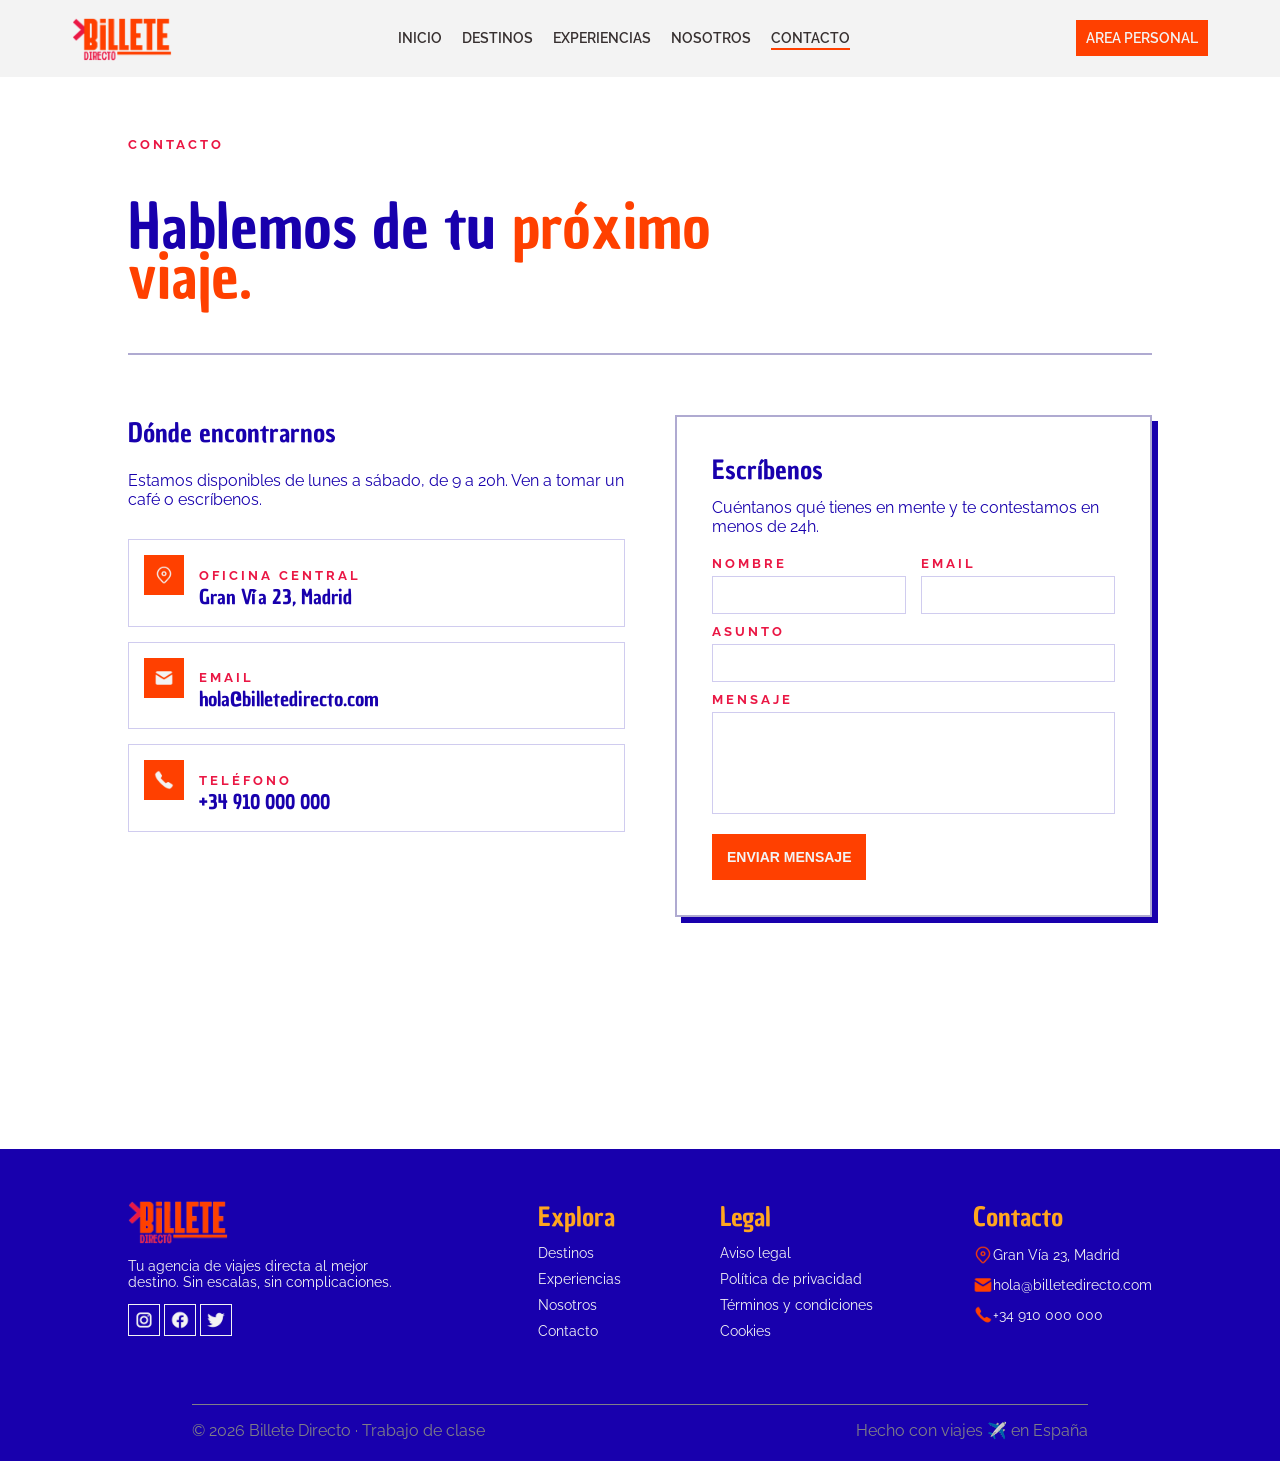
==== commit 937fcb82: "Fixed email formsubmit" ====
--- a/contacto.html
+++ b/contacto.html
@@ -10,7 +10,7 @@
 </head>
 
 <body>
-    <header class="hidden">
+    <header>
         <div class="header__contain">
             <img class="logo" src="/Images/logo_billeteDirecto.png" alt="">
 
@@ -71,7 +71,7 @@
                 <iframe title="Mapa Billete Directo" src="https://www.openstreetmap.org/export/embed.html?bbox=-3.7104%2C40.4176%2C-3.6972%2C40.4246&layer=mapnik&marker=40.4211%2C-3.7038" loading="lazy"></iframe>
             </div>
         </div>
-        <form class="c-content__form" action="https://formsubmit.co/your@email.com" method="POST">
+        <form class="c-content__form" action="https://formsubmit.co/primerodedamxtart@gmail.com" method="POST">
             <h3 class="subtitle">Escríbenos</h3>
             <p class="text__m">Cuéntanos qué tienes en mente y te contestamos en menos de 24h.</p>
             <div class="c-content__row">
--- a/styles.css
+++ b/styles.css
@@ -79,21 +79,13 @@
 }
 
 /* Esto hay que revisarlo porque es para darle color a la barra de desplazamiento lateral pero por ahora no funciona */
-::-webkit-scrollbar {
-    width: 10px;
-}
-
 ::-webkit-scrollbar-thumb {
-    background-color: var(--color_fourth);
+    background: var(--color_fourth);
     border-radius: 0;
 }
 
-::-webkit-scrollbar-thumb:hover {
-    background-color: var(--color_secondary);
-}
-
 ::-webkit-scrollbar-track {
-    background-color: #fdfbf7;
+    background: #fdfbf7;
 }
 
 /* #endregion */
@@ -199,9 +191,6 @@
     align-items: center;
     background-color: var(--color_white);
     width: 100%;
-    position: sticky;
-    top: 0;
-    z-index: 1000;
 }
 
 .header__contain {
@@ -209,16 +198,16 @@
     align-items: center;
     justify-content: space-between;
     padding: 1rem 2rem;
-    max-width: 1200px;
-    margin: 0 auto;
+    max-width: 1200px; /* El ancho máximo que quieras que tenga tu web */
+    margin: 0 auto; /* Centra el bloque en la pantalla sin romper el width */
     box-sizing: border-box;
     position: relative;
+
 }
 
 .header__nav {
     display: flex;
-    justify-content: flex-end;
-    margin-right: 20px;
+    width: auto;
 }
 
 .nav__container {
@@ -228,7 +217,6 @@
     margin: 0;
     padding: 0;
     gap: 20px;
-    list-style: none;
 
 }
 
@@ -256,16 +244,8 @@
     width: 30px;
 }
 
-
 .only-mobile {
     display: none;
-
-}
-
-.button__mobile{
-    display: inline-block;
-    white-space: nowrap;
-    z-index: 1010;
 }
 
 /* #endregion */
@@ -352,113 +332,99 @@
 /* #region -------------------------PAGINA DE EXPERIENCIAS------------------------- */
 /* ---------------------------------HERO-------------------------------- */
 
-.e-title{
-    margin-top: 5px;
-    margin-bottom: 15px;
-}
-
-.e-hero{
-    display: flex;
-    flex-direction: column;
-    width: 100%;
-    justify-content: center;
-    align-items: center;
-}
-
-.e-hero__container{
-    display: flex;
-    flex-direction: column;
+.e-hero { /* Todos los ssection deben ser width 80% */
+    display: flex;
+    flex-direction: column;
+    justify-content: center;
     width: 80%;
-    justify-content: center;
-    margin-top: 60px;
-    border-bottom: 1px solid var(--color_fourth);
-}
-
-.e-hero__text{
-    margin-bottom: 40px;
-}
-
-/* -----------------------------EXPERIENCES---------------------------- */
-
-.e-experiences{
-    display: flex;
-    flex-direction: column;
-    width: 100%;
-    justify-content: center;
-    align-items: center;
-    padding-bottom: 85px;
-}
-
-.nacional{
-    background-color: var(--color_tertiary);
-
-}
-
-.e-experiencres__container{
-    display: flex;
-    flex-direction: column;
-    width: 80%;
-    justify-content: center;
-}
-
-.e-experiencres__container .txt--blue{
-    margin-bottom: 0;
-}
-
-.e-experiencres__container .txt--orange{
-    margin-bottom: 0;
-}
-
-.card.card__row{
-    display: flex;
-    flex-direction: row;
-    height: 200px;
-    cursor: pointer;
-    margin-top: 0;
-}
-
-.card:hover {
-    transform: translateY(-10px);
-    box-shadow: 0 10px 20px rgba(0,0,0,0.1);
-}
-
-.card__row .card__img {
-    width: 45%;
+}
+
+.a-hero_title {
+    color: var(--color_secondary);
+    text-shadow: 2px 3px 0px rgb(70, 70, 70, 0.75);
+    font-size: 60px;
+}
+
+/* ---------------------------------Destinations-------------------------------- */
+
+.a-destinations {
+    display: flex;
+    flex-direction: column;
+
+}
+
+.a-destinations__banners {
+    display: flex;
+    flex-direction: column;
+    justify-content: center;
+    align-items: center;
+}
+
+.a-destinations__title {
+    width: 93.5%;
+    text-align: left;
+    color: var(--color_secondary);
+}
+
+.a-carrousel {
+    display: flex;
+    justify-content: center;
+    align-items: center;
+    width: 95%;
+}
+
+.a-carrousel__card {
+    display: flex;
+    flex-direction: column;
+    align-items: center;
+    border-radius: 20px;
+    width: 24.7%;
+    min-width: 16, 7%;
+
+    padding: 0 12px;
+    overflow: hidden;
+    position: relative;
+
+}
+
+.a-carrousel__img-container {
+    width: 100%;
     height: 100%;
+    border-radius: 10px;
+    overflow: hidden;
+    position: relative;
+}
+
+.a-carrousel__img {
+    display: block;
     object-fit: cover;
-}
-
-.card__row .card__texts {
-    padding: 20px;
-    display: flex;
-    flex-direction: column;
-    justify-content: space-between;
-}
-
-.card__row .card__title {
+    width: 100%;
+    height: 100%;
+    border-radius: 10px;
+    transition: transform .3s ease-in-out;
+
+}
+
+.a-carrousel__img:hover {
+    transform: scale(1.15);
+}
+
+.a-carrousel__text {
+    margin-top: 10px;
+    font-weight: 700;
+    width: 100%;
+    text-align: left;
+}
+
+.a-carrousel__text--small {
     margin: 0;
-}
-
-.card__row .card__text2 {
-    margin: 5px 0;
-}
-
-.card__divider--short {
-    margin: 15px 0;
-}
-
-.card__footer {
-    display: flex;
-    justify-content: space-between;
-    align-items: center;
-}
-
-.e-experiences .offers__cards {
-    display: grid;
-    grid-template-columns: repeat(2, 1fr);
-    gap: 30px;
-    padding: 20px 0;
-}
+    font-weight: 500;
+    color: var(--color_contrast);
+    width: 100%;
+    text-align: left;
+}
+
+/* #endregion */
 
 /* #region ---------------------------------HOME - ALEJANDRO-------------------------------- */
 .destinations {
@@ -525,7 +491,6 @@
 
 .card {
     border: 2px solid var(--color_contrast);
-    transition: transform 0.3s ease, box-shadow 0.3s ease;
     width: 100%;
     background-color: white;
     position: relative;
@@ -539,6 +504,7 @@
     width: 100%;
     height: 250px;
     object-fit: cover;
+    object-position: top;
 }
 
 .card__texts {
@@ -864,7 +830,7 @@
     min-height: 100%;
     width: 100%;
     box-sizing: border-box;
-    padding: 70px;
+    padding: 70px 20px;
 }
 
 .form {
@@ -873,7 +839,7 @@
     border: 2px solid var(--color_contrast);
     box-shadow: 0 10px 30px rgba(0,0,0,0.1);
     max-width: 900px;
-    width: 95%;
+    width: 100%;
     margin: 0 auto;
     box-sizing: border-box; 
 }
@@ -977,15 +943,7 @@
 
 .l-img {
     width: 55%;
-    background:
-    linear-gradient(
-        to bottom,
-        rgba(255, 64, 0, 0.7),
-        rgba(11, 0, 84, 0.7)
-    ),
-    url(Images/photo-1488646953014-85cb44e25828.jpg);
-    background-repeat: no-repeat;
-    background-size: cover;
+    background-image: url(Images/Amsterdam.png);
     display: flex;
     flex-direction: column;
     justify-content: space-between;
@@ -994,10 +952,6 @@
     gap: 20px;
 }
 
-/*
-absolute inset-0 bg-gradient-to-b from-[#FF4000]/70 to-[#0B0054]/70
-*/
-
 .l-img__content{
     display: flex;
     flex-direction: column;
@@ -1020,7 +974,7 @@
 /* #endregion */
 
 
-/* #region ----- NOSOTROS ----- */
+/* #region ----- NOSTROS ----- */
 
 .n-history{
     display: flex;
@@ -1037,12 +991,10 @@
     align-items: center;
     justify-content: space-between;
     padding: 50px 0;
-    gap: 50px;
 }
 
 .n-history__text{
     line-height: 22px;
-    width: 60%;
 }
 
 .n-history__title{
@@ -1262,18 +1214,4 @@
     font-weight: 700;
 }
 
-/* #endregion */
-
-
-.hidden {
-    opacity: 0;
-    transform: translateY(40px);
-    transition:
-        opacity 0.8s ease,
-        transform 0.8s ease;
-}
-
-.show {
-    opacity: 1;
-    transform: translateY(0);
-}+/* #endregion */
--- a/stylesQuery.css
+++ b/stylesQuery.css
@@ -1,7 +1,32 @@
+@media (max-width:1080px) {
+
+    /* #region --- EXPERIENCIAS ---- */
+
+    .e-hero__container,
+    .e-experiencres__container {
+        width: 90%;
+    }
+
+    .e-experiences .offers__cards {
+        grid-template-columns: 1fr;
+    }
+
+    /* #endregion */
+}
+
+@media (max-width: 1024px) {
+
+    /* #region ----- DESTINOS ----- */
+
+    .destination__grid {
+        grid-template-columns: repeat(2, 1fr);
+    }
+}
+
 @media (max-width: 900px) {
 
     /* #region -----MENU HAMBURGUESA----- */
-    
+
     .menu__hamburguesa {
         display: block;
     }
@@ -47,9 +72,9 @@
 
     /* #region -----FOOTER----- */
 
-    .footer__top{
-        flex-direction: column;
-        align-items: center ;
+    .footer__top {
+        flex-direction: column;
+        align-items: center;
     }
 
     .footer__info {
@@ -62,7 +87,7 @@
         margin-bottom: 0px;
     }
 
-    .footer__bottom{
+    .footer__bottom {
         gap: 15px;
     }
 
@@ -73,33 +98,74 @@
     .destinations__cards {
         grid-template-columns: repeat(2, 1fr);
     }
-    
+
+    /* #endregion */
+
+    /* #region -----HOME - NOEMI ---- */
+
+    .content__input {
+        width: 180px;
+    }
+
     /* #endregion */
 
     /* #region ----- NOSOTROS ----- */
 
-    .n-history__container{
-        flex-direction: column;
-    }
-
-    .n-history__img{
+    .n-history__container {
+        flex-direction: column;
+    }
+
+    .n-history__img {
         width: 80%;
     }
 
-    .n-objectives__cards{
+    .n-objectives__cards {
         grid-template-columns: repeat(2, 1fr);
     }
 
-    .n-numbers__cards{
+    .n-numbers__cards {
         grid-template-columns: repeat(2, 1fr);
     }
-    
-    /* #endregion */
-
-}
-
-@media (max-width:700px ){
-    
+
+    /* #endregion */
+
+}
+
+@media (max-width:700px) {
+
+    /* #region -----HOME - NOEMI ---- */
+
+    .hero__container {
+        margin-top: 1rem;
+
+    }
+
+    .content {
+        flex-direction: column;
+    }
+
+    .hero__actions {
+        flex-direction: column;
+        align-items: flex-start;
+    }
+
+    .hero__button {
+        width: 170px;
+
+    }
+
+    .search__container {
+        flex-direction: column;
+        align-items: center;
+        margin-bottom: 3rem;
+    }
+
+    .hero {
+        height: auto;
+    }
+
+    /* #endregion */
+
     /* #region -----FOOTER----- */
 
     .footer__top {
@@ -114,12 +180,12 @@
     .destinations__cards {
         grid-template-columns: repeat(1, 1fr);
     }
-    
+
     .offers__cards {
         grid-template-columns: repeat(1, 1fr);
     }
 
-    .destinations__top{
+    .destinations__top {
         flex-direction: column;
         align-items: start;
         justify-content: start;
@@ -128,7 +194,7 @@
 
     /* #endregion */
 
-/* #region -----CONTACT----- */
+    /* #region -----CONTACT----- */
 
     .c-title,
     .c-content {
@@ -160,15 +226,15 @@
         overflow-x: hidden;
     }
 
-    .l-form{
+    .l-form {
         width: 80%;
     }
 
-    .l-form__input{
+    .l-form__input {
         width: 80%;
     }
 
-    .l-img{
+    .l-img {
         display: none;
     }
 
@@ -176,7 +242,36 @@
 
 }
 
-@media (max-width:600px ){
+@media (max-width: 768px) {
+    .main__form {
+        padding: 40px 15px;
+    }
+
+    .form {
+        padding: 25px 15px;
+    }
+
+    .destination__grid {
+        grid-template-columns: 1fr;
+        gap: 15px;
+    }
+
+    .button__search {
+        width: 100%;
+        padding: 15px 0;
+    }
+    /* #endregion */
+}
+
+@media (max-width:600px) {
+
+    /* #region -----HOME - NOEMI ---- */
+
+    .hero__container br {
+        display: none;
+    }
+
+    /* #endregion */
 
     /* #region ----- HOME - LAURA ----- */
 
@@ -197,7 +292,7 @@
         width: 22px;
         padding: 12px;
         margin-bottom: 12px;
-        grid-row: 1 / 3;   
+        grid-row: 1 / 3;
         margin: 0;
     }
 
@@ -227,16 +322,44 @@
 
     /* #endregion */
 
-        /* #region ----- NOSOTROS ----- */
-
-    .n-objectives__cards{
+    /* #region ----- NOSOTROS ----- */
+
+    .n-objectives__cards {
         grid-template-columns: repeat(1, 1fr);
     }
 
-    .n-numbers__cards{
+    .n-numbers__cards {
         grid-template-columns: repeat(1, 1fr);
     }
-    
-    /* #endregion */
-
-}
+
+    /* #endregion */
+
+    /* #region --- EXPERIENCIAS ---- */
+
+    .card.card__row {
+        flex-direction: column;
+        height: auto;
+    }
+
+    .card__row .card__img {
+        width: 100%;
+        height: 200px;
+    }
+
+    .card__row .card__texts {
+        width: 90%;
+    }
+
+    .card__price-container {
+        display: flex;
+        align-items: center;
+        gap: 10px;
+    }
+
+    .card:hover {
+        transform: none;
+    }
+
+    /* #endregion */
+
+}
